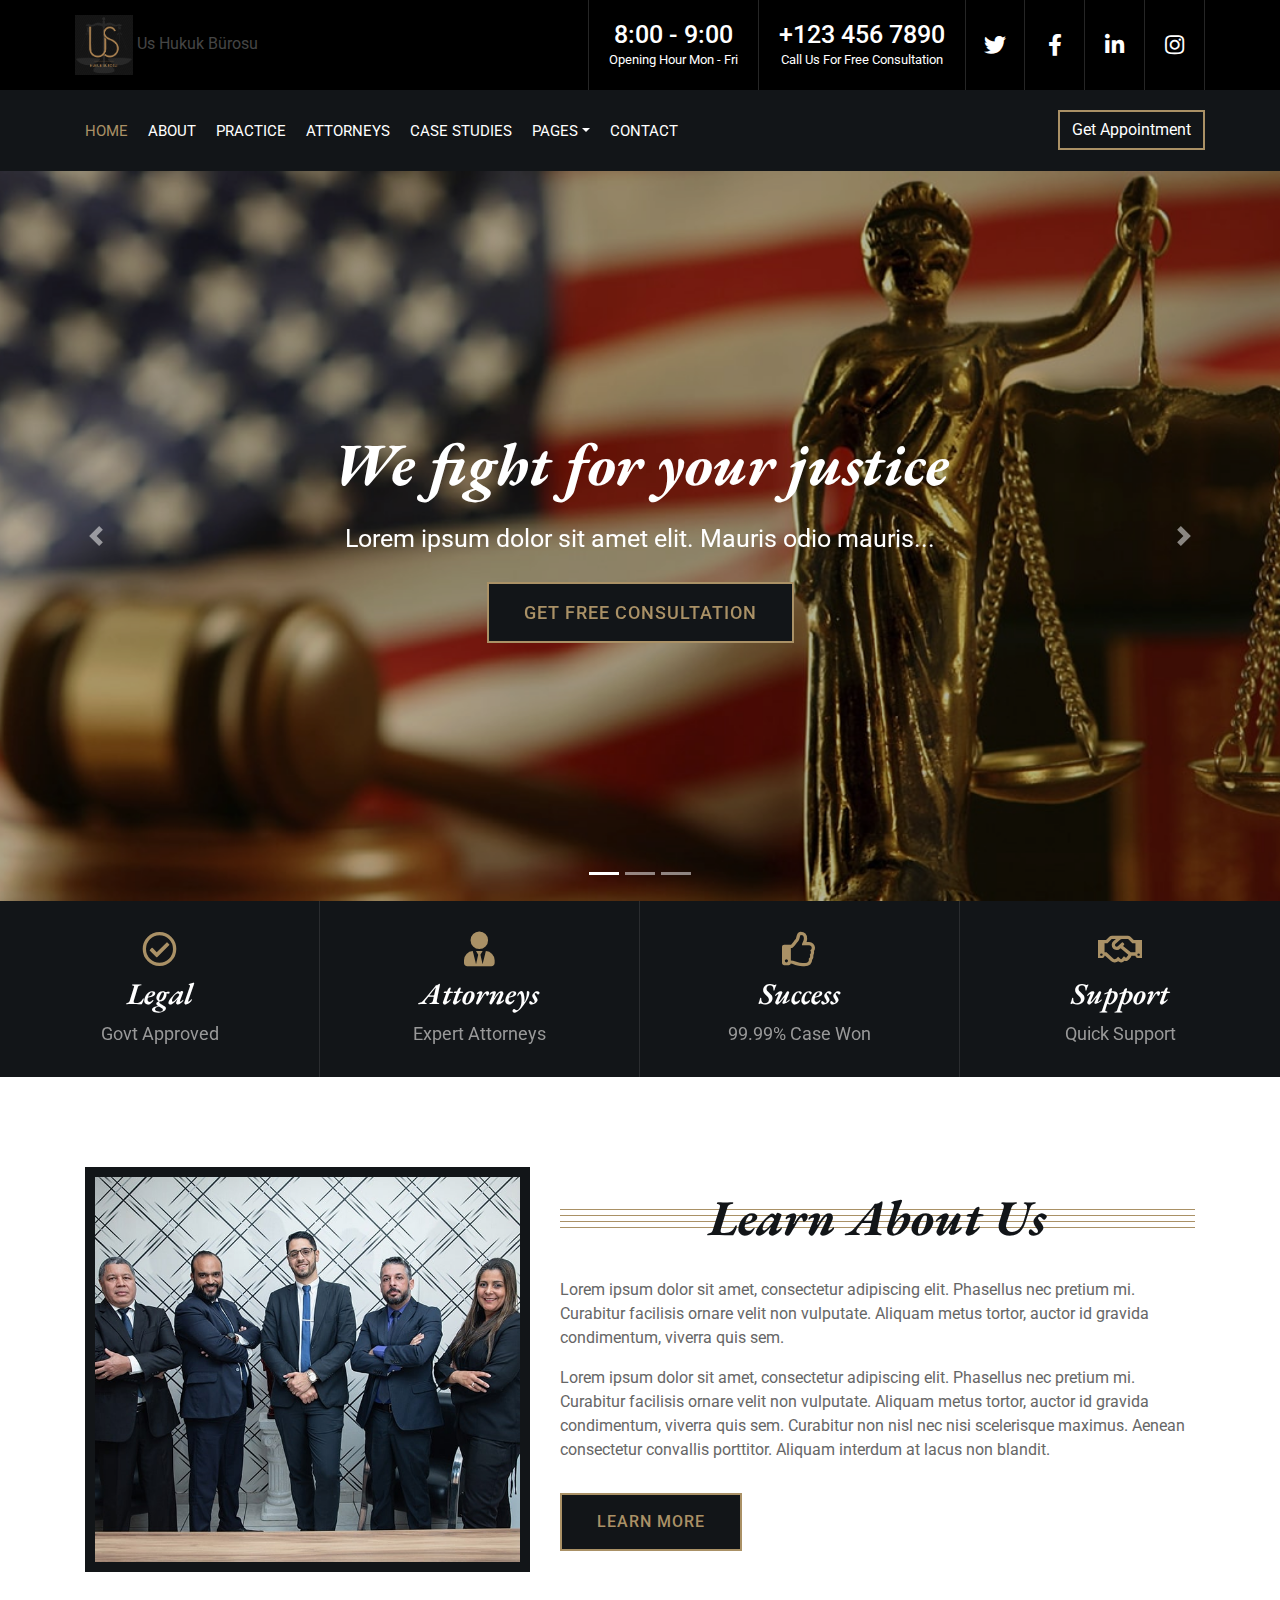
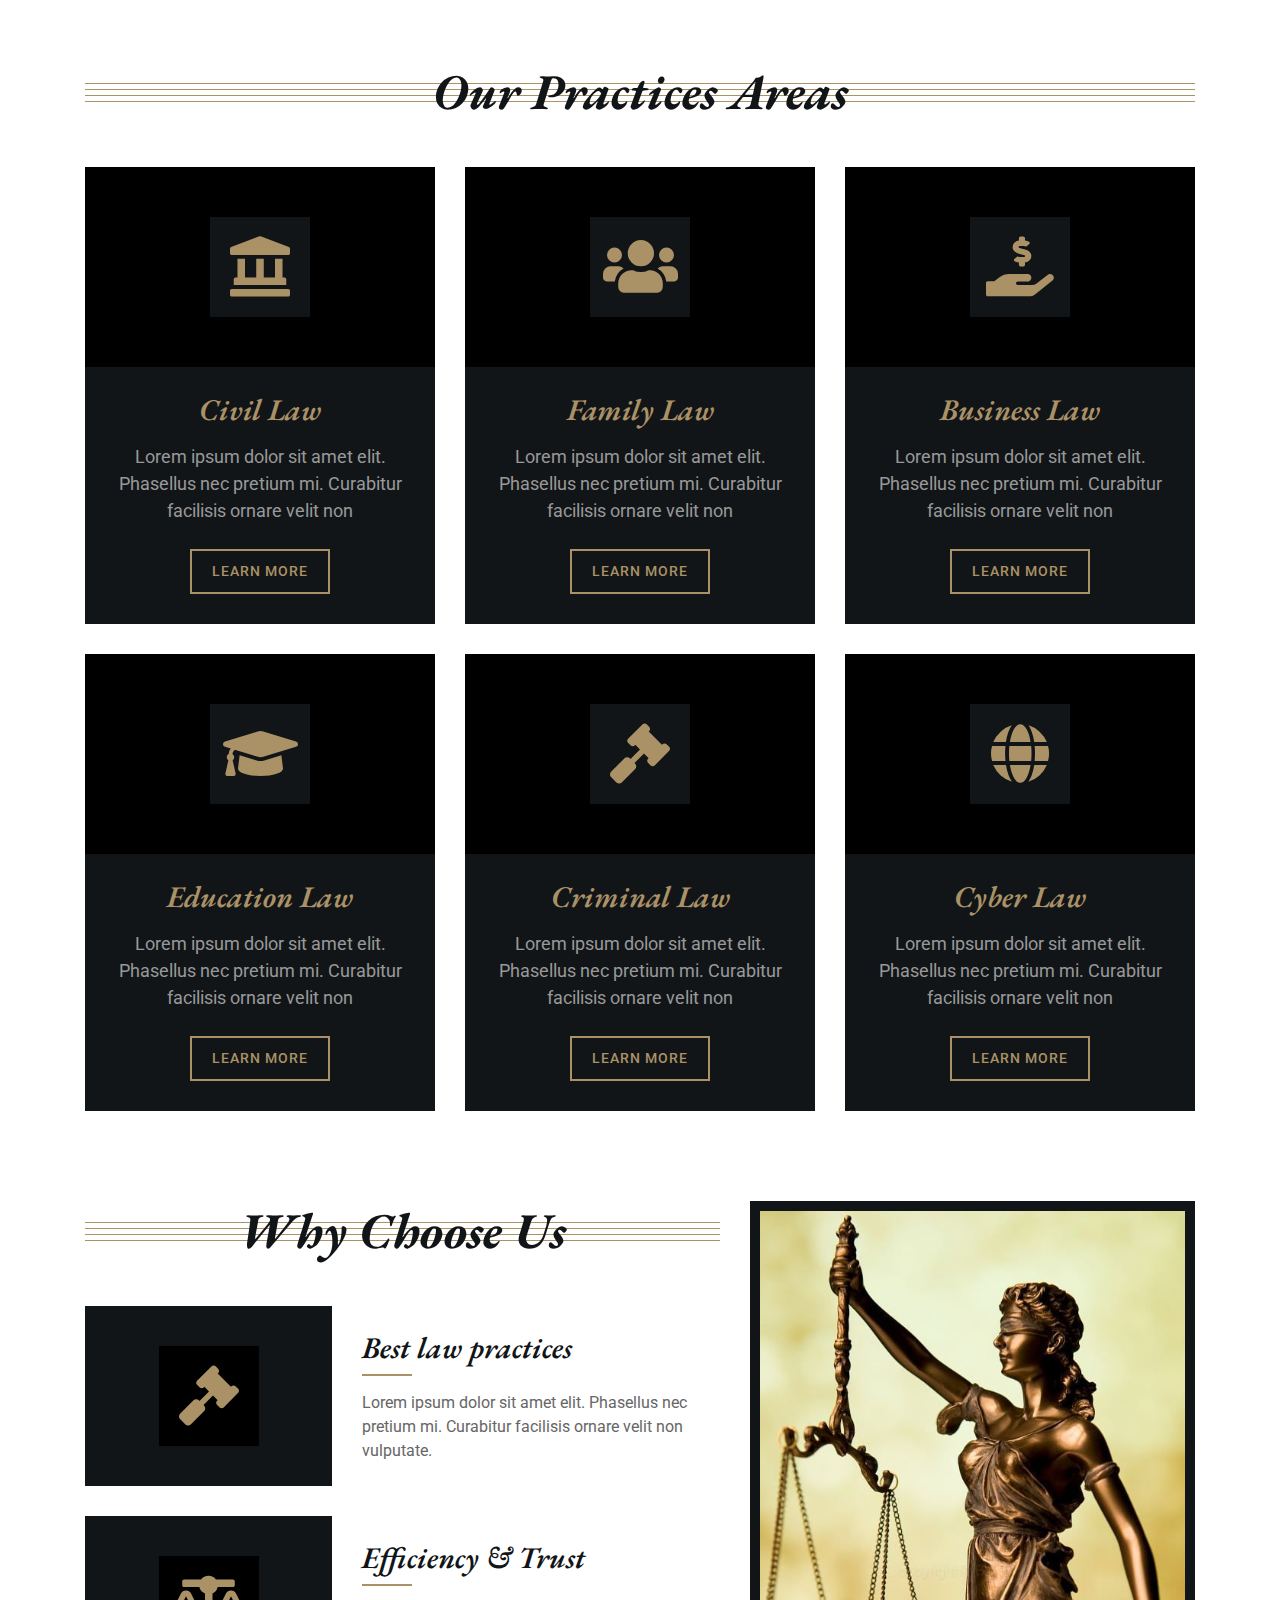
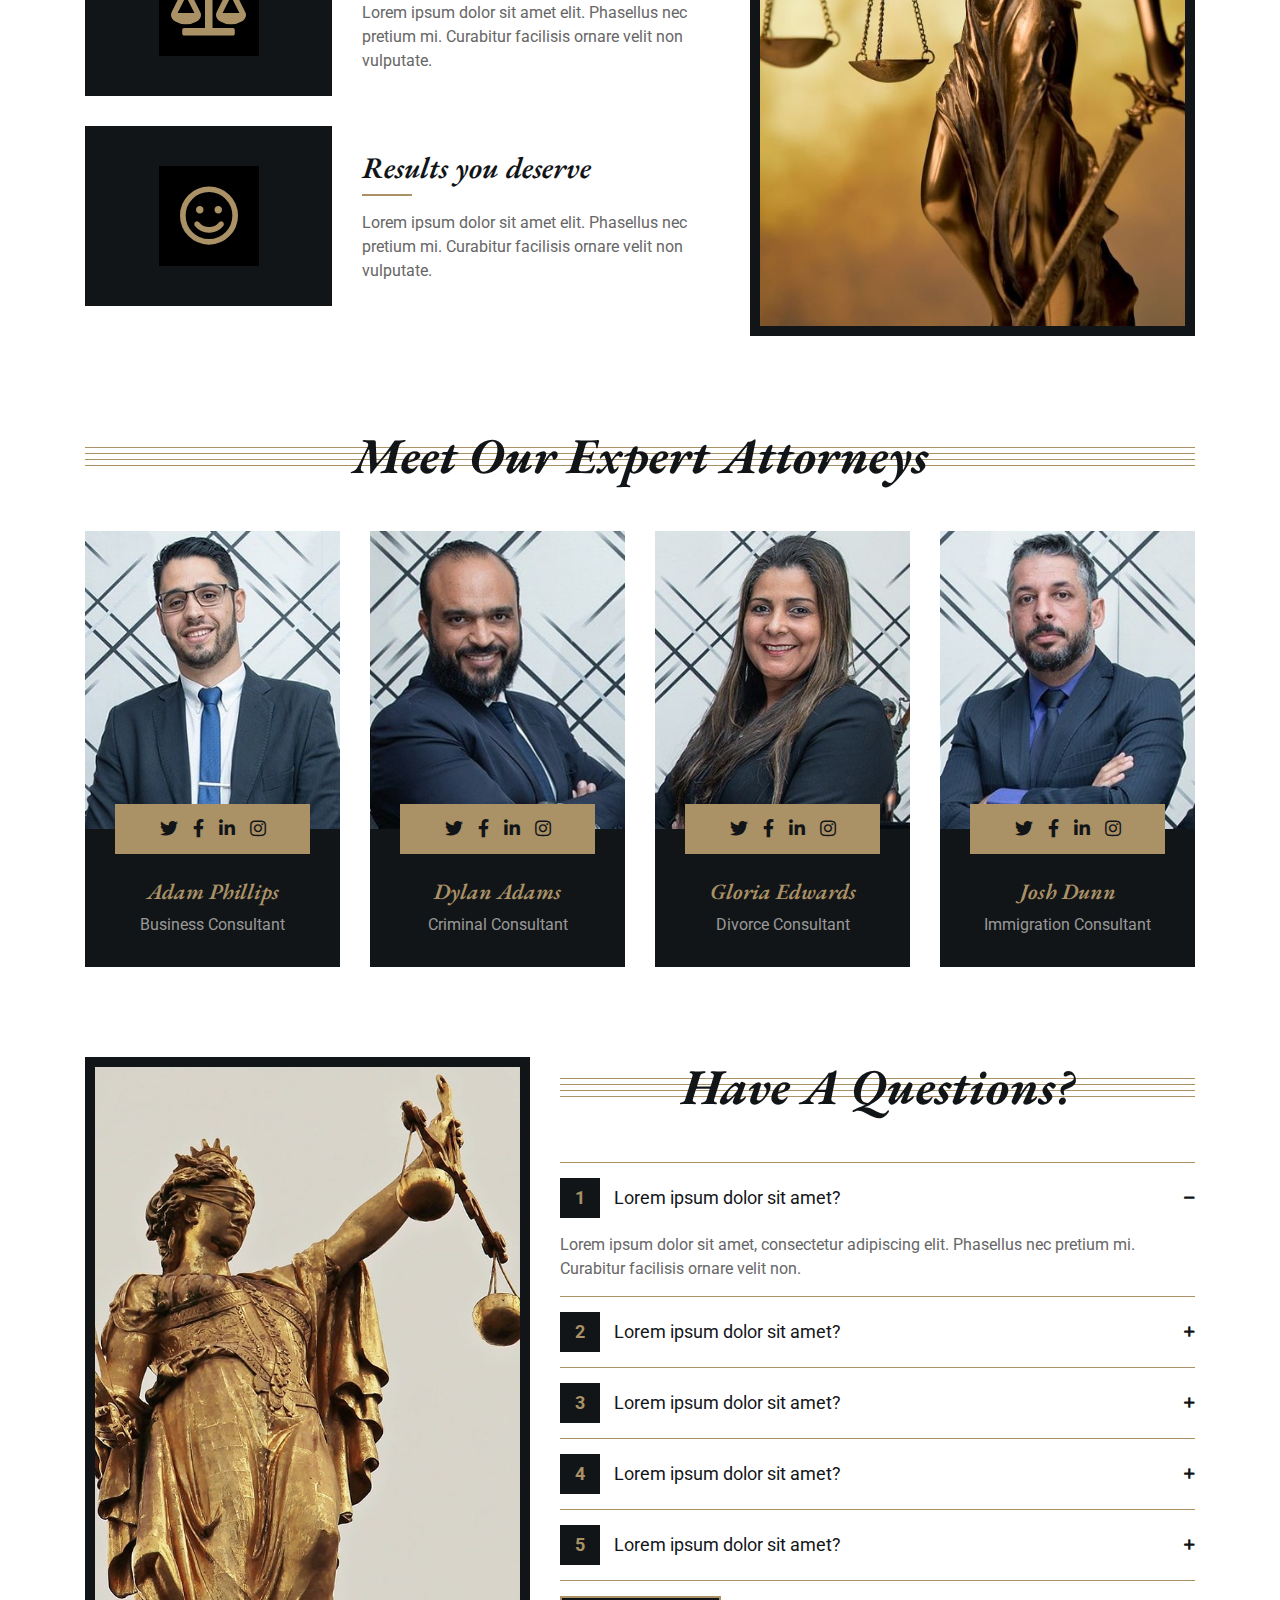
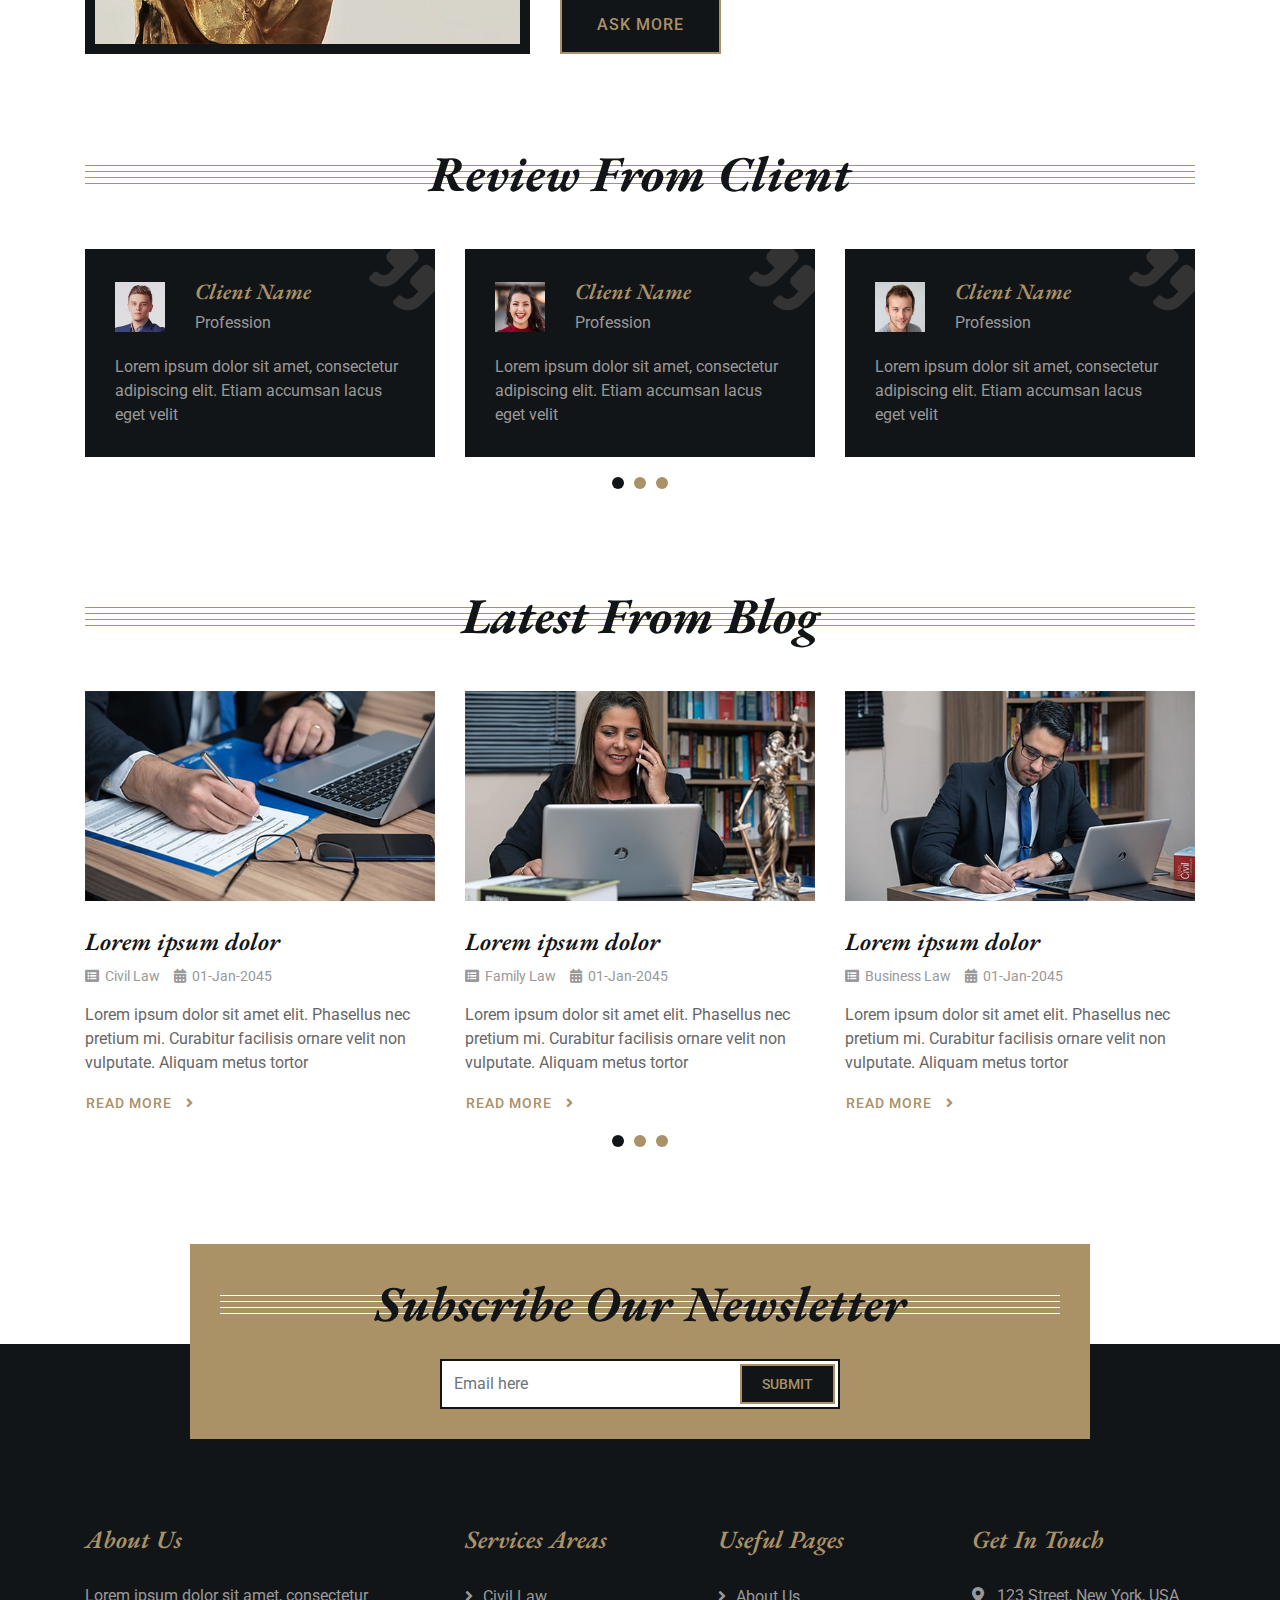
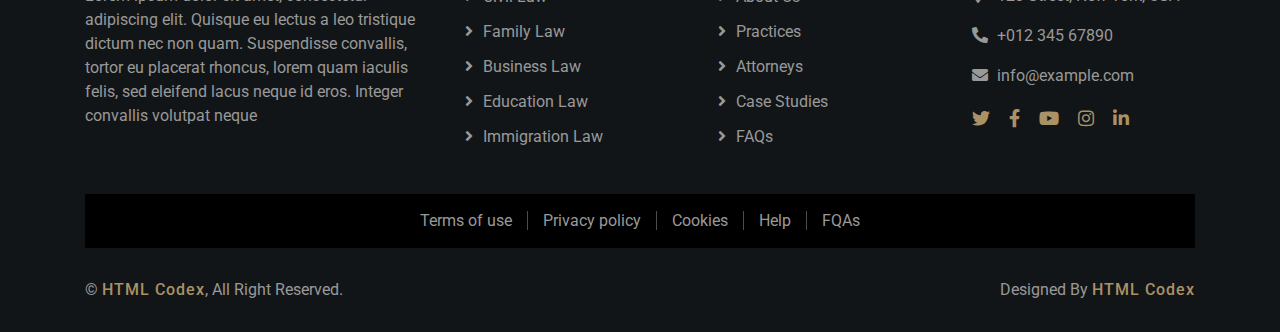
==== index.html @ ccfff8d6 "İnitial Commit" ====
<!DOCTYPE html>
<html lang="en">
    <head>
        <meta charset="utf-8">
        <title>Us Hukuk Burosu</title>
        <meta content="width=device-width, initial-scale=1.0" name="viewport">
        <meta content="Law Firm Website Template" name="keywords">
        <meta content="Law Firm Website Template" name="description">

        <!-- Favicon -->
        <link href="img/imge.png" rel="icon">

        <!-- Google Font -->
        <link href="https://fonts.googleapis.com/css2?family=EB+Garamond:ital,wght@1,600;1,700;1,800&family=Roboto:wght@400;500&display=swap" rel="stylesheet"> 
        
        <!-- CSS Libraries -->
        <link href="https://stackpath.bootstrapcdn.com/bootstrap/4.4.1/css/bootstrap.min.css" rel="stylesheet">
        <link href="https://cdnjs.cloudflare.com/ajax/libs/font-awesome/5.10.0/css/all.min.css" rel="stylesheet">
        <link href="lib/animate/animate.min.css" rel="stylesheet">
        <link href="lib/owlcarousel/assets/owl.carousel.min.css" rel="stylesheet">

        <!-- Template Stylesheet -->
        <link href="css/style.css" rel="stylesheet">
    </head>

    <body>
        <div class="wrapper">
            <!-- Top Bar Start -->
            <div class="top-bar">
                <div class="container-fluid">
                    <div class="row">
                        <div class="col-lg-3">
                            <div class="logo">
                                <a href="index.html">
                                    <img src="img/imge.png" alt="Logo">
                                    <span>Us Hukuk Bürosu</span>
                                </a>
                            </div>
                        </div>
                        <div class="col-lg-9">
                            <div class="top-bar-right">
                                <div class="text">
                                    <h2>8:00 - 9:00</h2>
                                    <p>Opening Hour Mon - Fri</p>
                                </div>
                                <div class="text">
                                    <h2>+123 456 7890</h2>
                                    <p>Call Us For Free Consultation</p>
                                </div>
                                <div class="social">
                                    <a href=""><i class="fab fa-twitter"></i></a>
                                    <a href=""><i class="fab fa-facebook-f"></i></a>
                                    <a href=""><i class="fab fa-linkedin-in"></i></a>
                                    <a href=""><i class="fab fa-instagram"></i></a>
                                </div>
                            </div>
                        </div>
                    </div>
                </div>
            </div>
            <!-- Top Bar End -->

            <!-- Nav Bar Start -->
            <div class="nav-bar">
                <div class="container-fluid">
                    <nav class="navbar navbar-expand-lg bg-dark navbar-dark">
                        <a href="#" class="navbar-brand">MENU</a>
                        <button type="button" class="navbar-toggler" data-toggle="collapse" data-target="#navbarCollapse">
                            <span class="navbar-toggler-icon"></span>
                        </button>

                        <div class="collapse navbar-collapse justify-content-between" id="navbarCollapse">
                            <div class="navbar-nav mr-auto">
                                <a href="index.html" class="nav-item nav-link active">Home</a>
                                <a href="about.html" class="nav-item nav-link">About</a>
                                <a href="service.html" class="nav-item nav-link">Practice</a>
                                <a href="team.html" class="nav-item nav-link">Attorneys</a>
                                <a href="portfolio.html" class="nav-item nav-link">Case Studies</a>
                                <div class="nav-item dropdown">
                                    <a href="#" class="nav-link dropdown-toggle" data-toggle="dropdown">Pages</a>
                                    <div class="dropdown-menu">
                                        <a href="blog.html" class="dropdown-item">Blog Page</a>
                                        <a href="single.html" class="dropdown-item">Single Page</a>
                                    </div>
                                </div>
                                <a href="contact.html" class="nav-item nav-link">Contact</a>
                            </div>
                            <div class="ml-auto">
                                <a class="btn" href="https://htmlcodex.com/law-firm-website-template">Get Appointment</a>
                            </div>
                        </div>
                    </nav>
                </div>
            </div>
            <!-- Nav Bar End -->
            
            
            <!-- Carousel Start -->
            <div id="carousel" class="carousel slide" data-ride="carousel">
                <ol class="carousel-indicators">
                    <li data-target="#carousel" data-slide-to="0" class="active"></li>
                    <li data-target="#carousel" data-slide-to="1"></li>
                    <li data-target="#carousel" data-slide-to="2"></li>
                </ol>
                <div class="carousel-inner">
                    <div class="carousel-item active">
                        <img src="img/carousel-1.jpg" alt="Carousel Image">
                        <div class="carousel-caption">
                            <h1 class="animated fadeInLeft">We fight for your justice</h1>
                            <p class="animated fadeInRight">Lorem ipsum dolor sit amet elit. Mauris odio mauris...</p>
                            <a class="btn animated fadeInUp" href="#">Get free consultation</a>
                        </div>
                    </div>

                    <div class="carousel-item">
                        <img src="img/carousel-2.jpg" alt="Carousel Image">
                        <div class="carousel-caption">
                            <h1 class="animated fadeInLeft">We prepared to oppose for you</h1>
                            <p class="animated fadeInRight">Lorem ipsum dolor sit amet elit. Mauris odio mauris...</p>
                            <a class="btn animated fadeInUp" href="#">Get free consultation</a>
                        </div>
                    </div>

                    <div class="carousel-item">
                        <img src="img/carousel-3.jpg" alt="Carousel Image">
                        <div class="carousel-caption">
                            <h1 class="animated fadeInLeft">We fight for your privilege</h1>
                            <p class="animated fadeInRight">Lorem ipsum dolor sit amet elit. Mauris odio mauris...</p>
                            <a class="btn animated fadeInUp" href="#">Get free consultation</a>
                        </div>
                    </div>
                </div>

                <a class="carousel-control-prev" href="#carousel" role="button" data-slide="prev">
                    <span class="carousel-control-prev-icon" aria-hidden="true"></span>
                    <span class="sr-only">Previous</span>
                </a>
                <a class="carousel-control-next" href="#carousel" role="button" data-slide="next">
                    <span class="carousel-control-next-icon" aria-hidden="true"></span>
                    <span class="sr-only">Next</span>
                </a>
            </div>
            <!-- Carousel End -->
            
            
            <!-- Top Feature Start-->
            <div class="feature-top">
                <div class="container-fluid">
                    <div class="row align-items-center">
                        <div class="col-md-3 col-sm-6">
                            <div class="feature-item">
                                <i class="far fa-check-circle"></i>
                                <h3>Legal</h3>
                                <p>Govt Approved</p>
                            </div>
                        </div>
                        <div class="col-md-3 col-sm-6">
                            <div class="feature-item">
                                <i class="fa fa-user-tie"></i>
                                <h3>Attorneys</h3>
                                <p>Expert Attorneys</p>
                            </div>
                        </div>
                        <div class="col-md-3 col-sm-6">
                            <div class="feature-item">
                                <i class="far fa-thumbs-up"></i>
                                <h3>Success</h3>
                                <p>99.99% Case Won</p>
                            </div>
                        </div>
                        <div class="col-md-3 col-sm-6">
                            <div class="feature-item">
                                <i class="far fa-handshake"></i>
                                <h3>Support</h3>
                                <p>Quick Support</p>
                            </div>
                        </div>
                    </div>
                </div>
            </div>
            <!-- Top Feature End-->
            
            
            <!-- About Start -->
            <div class="about">
                <div class="container">
                    <div class="row align-items-center">
                        <div class="col-lg-5 col-md-6">
                            <div class="about-img">
                                <img src="img/about.jpg" alt="Image">
                            </div>
                        </div>
                        <div class="col-lg-7 col-md-6">
                            <div class="section-header">
                                <h2>Learn About Us</h2>
                            </div>
                            <div class="about-text">
                                <p>
                                    Lorem ipsum dolor sit amet, consectetur adipiscing elit. Phasellus nec pretium mi. Curabitur facilisis ornare velit non vulputate. Aliquam metus tortor, auctor id gravida condimentum, viverra quis sem.
                                </p>
                                <p>
                                    Lorem ipsum dolor sit amet, consectetur adipiscing elit. Phasellus nec pretium mi. Curabitur facilisis ornare velit non vulputate. Aliquam metus tortor, auctor id gravida condimentum, viverra quis sem. Curabitur non nisl nec nisi scelerisque maximus. Aenean consectetur convallis porttitor. Aliquam interdum at lacus non blandit.
                                </p>
                                <a class="btn" href="">Learn More</a>
                            </div>
                        </div>
                    </div>
                </div>
            </div>
            <!-- About End -->


            <!-- Service Start -->
            <div class="service">
                <div class="container">
                    <div class="section-header">
                        <h2>Our Practices Areas</h2>
                    </div>
                    <div class="row">
                        <div class="col-lg-4 col-md-6">
                            <div class="service-item">
                                <div class="service-icon">
                                    <i class="fa fa-landmark"></i>
                                </div>
                                <h3>Civil Law</h3>
                                <p>
                                    Lorem ipsum dolor sit amet elit. Phasellus nec pretium mi. Curabitur facilisis ornare velit non
                                </p>
                                <a class="btn" href="">Learn More</a>
                            </div>
                        </div>
                        <div class="col-lg-4 col-md-6">
                            <div class="service-item">
                                <div class="service-icon">
                                    <i class="fa fa-users"></i>
                                </div>
                                <h3>Family Law</h3>
                                <p>
                                    Lorem ipsum dolor sit amet elit. Phasellus nec pretium mi. Curabitur facilisis ornare velit non
                                </p>
                                <a class="btn" href="">Learn More</a>
                            </div>
                        </div>
                        <div class="col-lg-4 col-md-6">
                            <div class="service-item">
                                <div class="service-icon">
                                    <i class="fa fa-hand-holding-usd"></i>
                                </div>
                                <h3>Business Law</h3>
                                <p>
                                    Lorem ipsum dolor sit amet elit. Phasellus nec pretium mi. Curabitur facilisis ornare velit non
                                </p>
                                <a class="btn" href="">Learn More</a>
                            </div>
                        </div>
                        <div class="col-lg-4 col-md-6">
                            <div class="service-item">
                                <div class="service-icon">
                                    <i class="fa fa-graduation-cap"></i>
                                </div>
                                <h3>Education Law</h3>
                                <p>
                                    Lorem ipsum dolor sit amet elit. Phasellus nec pretium mi. Curabitur facilisis ornare velit non
                                </p>
                                <a class="btn" href="">Learn More</a>
                            </div>
                        </div>
                        <div class="col-lg-4 col-md-6">
                            <div class="service-item">
                                <div class="service-icon">
                                    <i class="fa fa-gavel"></i>
                                </div>
                                <h3>Criminal Law</h3>
                                <p>
                                    Lorem ipsum dolor sit amet elit. Phasellus nec pretium mi. Curabitur facilisis ornare velit non
                                </p>
                                <a class="btn" href="">Learn More</a>
                            </div>
                        </div>
                        <div class="col-lg-4 col-md-6">
                            <div class="service-item">
                                <div class="service-icon">
                                    <i class="fa fa-globe"></i>
                                </div>
                                <h3>Cyber Law</h3>
                                <p>
                                    Lorem ipsum dolor sit amet elit. Phasellus nec pretium mi. Curabitur facilisis ornare velit non
                                </p>
                                <a class="btn" href="">Learn More</a>
                            </div>
                        </div>
                    </div>
                </div>
            </div>
            <!-- Service End -->
            
            
            <!-- Feature Start -->
            <div class="feature">
                <div class="container">
                    <div class="row">
                        <div class="col-md-7">
                            <div class="section-header">
                                <h2>Why Choose Us</h2>
                            </div>
                            <div class="row align-items-center feature-item">
                                <div class="col-5">
                                    <div class="feature-icon">
                                        <i class="fa fa-gavel"></i>
                                    </div>
                                </div>
                                <div class="col-7">
                                    <h3>Best law practices</h3>
                                    <p>
                                        Lorem ipsum dolor sit amet elit. Phasellus nec pretium mi. Curabitur facilisis ornare velit non vulputate.
                                    </p>
                                </div>
                            </div>
                            <div class="row align-items-center feature-item">
                                <div class="col-5">
                                    <div class="feature-icon">
                                        <i class="fa fa-balance-scale"></i>
                                    </div>
                                </div>
                                <div class="col-7">
                                    <h3>Efficiency & Trust</h3>
                                    <p>
                                        Lorem ipsum dolor sit amet elit. Phasellus nec pretium mi. Curabitur facilisis ornare velit non vulputate.
                                    </p>
                                </div>
                            </div>
                            <div class="row align-items-center feature-item">
                                <div class="col-5">
                                    <div class="feature-icon">
                                        <i class="far fa-smile"></i>
                                    </div>
                                </div>
                                <div class="col-7">
                                    <h3>Results you deserve</h3>
                                    <p>
                                        Lorem ipsum dolor sit amet elit. Phasellus nec pretium mi. Curabitur facilisis ornare velit non vulputate.
                                    </p>
                                </div>
                            </div>
                        </div>
                        <div class="col-md-5">
                            <div class="feature-img">
                                <img src="img/feature.jpg" alt="Feature">
                            </div>
                        </div>
                    </div>
                </div>
            </div>
            <!-- Feature End -->
            
            
            <!-- Team Start -->
            <div class="team">
                <div class="container">
                    <div class="section-header">
                        <h2>Meet Our Expert Attorneys</h2>
                    </div>
                    <div class="row">
                        <div class="col-lg-3 col-md-6">
                            <div class="team-item">
                                <div class="team-img">
                                    <img src="img/team-1.jpg" alt="Team Image">
                                </div>
                                <div class="team-text">
                                    <h2>Adam Phillips</h2>
                                    <p>Business Consultant</p>
                                    <div class="team-social">
                                        <a class="social-tw" href=""><i class="fab fa-twitter"></i></a>
                                        <a class="social-fb" href=""><i class="fab fa-facebook-f"></i></a>
                                        <a class="social-li" href=""><i class="fab fa-linkedin-in"></i></a>
                                        <a class="social-in" href=""><i class="fab fa-instagram"></i></a>
                                    </div>
                                </div>
                            </div>
                        </div>
                        <div class="col-lg-3 col-md-6">
                            <div class="team-item">
                                <div class="team-img">
                                    <img src="img/team-2.jpg" alt="Team Image">
                                </div>
                                <div class="team-text">
                                    <h2>Dylan Adams</h2>
                                    <p>Criminal Consultant</p>
                                    <div class="team-social">
                                        <a class="social-tw" href=""><i class="fab fa-twitter"></i></a>
                                        <a class="social-fb" href=""><i class="fab fa-facebook-f"></i></a>
                                        <a class="social-li" href=""><i class="fab fa-linkedin-in"></i></a>
                                        <a class="social-in" href=""><i class="fab fa-instagram"></i></a>
                                    </div>
                                </div>
                            </div>
                        </div>
                        <div class="col-lg-3 col-md-6">
                            <div class="team-item">
                                <div class="team-img">
                                    <img src="img/team-3.jpg" alt="Team Image">
                                </div>
                                <div class="team-text">
                                    <h2>Gloria Edwards</h2>
                                    <p>Divorce Consultant</p>
                                    <div class="team-social">
                                        <a class="social-tw" href=""><i class="fab fa-twitter"></i></a>
                                        <a class="social-fb" href=""><i class="fab fa-facebook-f"></i></a>
                                        <a class="social-li" href=""><i class="fab fa-linkedin-in"></i></a>
                                        <a class="social-in" href=""><i class="fab fa-instagram"></i></a>
                                    </div>
                                </div>
                            </div>
                        </div>
                        <div class="col-lg-3 col-md-6">
                            <div class="team-item">
                                <div class="team-img">
                                    <img src="img/team-4.jpg" alt="Team Image">
                                </div>
                                <div class="team-text">
                                    <h2>Josh Dunn</h2>
                                    <p>Immigration Consultant</p>
                                    <div class="team-social">
                                        <a class="social-tw" href=""><i class="fab fa-twitter"></i></a>
                                        <a class="social-fb" href=""><i class="fab fa-facebook-f"></i></a>
                                        <a class="social-li" href=""><i class="fab fa-linkedin-in"></i></a>
                                        <a class="social-in" href=""><i class="fab fa-instagram"></i></a>
                                    </div>
                                </div>
                            </div>
                        </div>
                    </div>
                </div>
            </div>
            <!-- Team End -->


            <!-- FAQs Start -->
            <div class="faqs">
                <div class="container">
                    <div class="row">
                        <div class="col-md-5">
                            <div class="faqs-img">
                                <img src="img/faqs.jpg" alt="Image">
                            </div>
                        </div>
                        <div class="col-md-7">
                            <div class="section-header">
                                <h2>Have A Questions?</h2>
                            </div>
                            <div id="accordion">
                                <div class="card">
                                    <div class="card-header">
                                        <a class="card-link collapsed" data-toggle="collapse" href="#collapseOne" aria-expanded="true">
                                            <span>1</span> Lorem ipsum dolor sit amet?
                                        </a>
                                    </div>
                                    <div id="collapseOne" class="collapse show" data-parent="#accordion">
                                        <div class="card-body">
                                            Lorem ipsum dolor sit amet, consectetur adipiscing elit. Phasellus nec pretium mi. Curabitur facilisis ornare velit non.
                                        </div>
                                    </div>
                                </div>
                                <div class="card">
                                    <div class="card-header">
                                        <a class="card-link" data-toggle="collapse" href="#collapseTwo">
                                            <span>2</span> Lorem ipsum dolor sit amet?
                                        </a>
                                    </div>
                                    <div id="collapseTwo" class="collapse" data-parent="#accordion">
                                        <div class="card-body">
                                            Lorem ipsum dolor sit amet, consectetur adipiscing elit. Phasellus nec pretium mi. Curabitur facilisis ornare velit non.
                                        </div>
                                    </div>
                                </div>
                                <div class="card">
                                    <div class="card-header">
                                        <a class="card-link" data-toggle="collapse" href="#collapseThree">
                                            <span>3</span> Lorem ipsum dolor sit amet?
                                        </a>
                                    </div>
                                    <div id="collapseThree" class="collapse" data-parent="#accordion">
                                        <div class="card-body">
                                            Lorem ipsum dolor sit amet, consectetur adipiscing elit. Phasellus nec pretium mi. Curabitur facilisis ornare velit non.
                                        </div>
                                    </div>
                                </div>
                                <div class="card">
                                    <div class="card-header">
                                        <a class="card-link" data-toggle="collapse" href="#collapseFour">
                                            <span>4</span> Lorem ipsum dolor sit amet?
                                        </a>
                                    </div>
                                    <div id="collapseFour" class="collapse" data-parent="#accordion">
                                        <div class="card-body">
                                            Lorem ipsum dolor sit amet, consectetur adipiscing elit. Phasellus nec pretium mi. Curabitur facilisis ornare velit non.
                                        </div>
                                    </div>
                                </div>
                                <div class="card">
                                    <div class="card-header">
                                        <a class="card-link" data-toggle="collapse" href="#collapseFive">
                                            <span>5</span> Lorem ipsum dolor sit amet?
                                        </a>
                                    </div>
                                    <div id="collapseFive" class="collapse" data-parent="#accordion">
                                        <div class="card-body">
                                            Lorem ipsum dolor sit amet, consectetur adipiscing elit. Phasellus nec pretium mi. Curabitur facilisis ornare velit non.
                                        </div>
                                    </div>
                                </div> 
                            </div>
                            <a class="btn" href="">Ask more</a>
                        </div>
                    </div>
                </div>
            </div>
            <!-- FAQs End -->


            <!-- Testimonial Start -->
            <div class="testimonial">
                <div class="container">
                    <div class="section-header">
                        <h2>Review From Client</h2>
                    </div>
                    <div class="owl-carousel testimonials-carousel">
                        <div class="testimonial-item">
                            <i class="fa fa-quote-right"></i>
                            <div class="row align-items-center">
                                <div class="col-3">
                                    <img src="img/testimonial-1.jpg" alt="">
                                </div>
                                <div class="col-9">
                                    <h2>Client Name</h2>
                                    <p>Profession</p>
                                </div>
                                <div class="col-12">
                                    <p>
                                        Lorem ipsum dolor sit amet, consectetur adipiscing elit. Etiam accumsan lacus eget velit
                                    </p>
                                </div>
                            </div>
                        </div>
                        <div class="testimonial-item">
                            <i class="fa fa-quote-right"></i>
                            <div class="row align-items-center">
                                <div class="col-3">
                                    <img src="img/testimonial-2.jpg" alt="">
                                </div>
                                <div class="col-9">
                                    <h2>Client Name</h2>
                                    <p>Profession</p>
                                </div>
                                <div class="col-12">
                                    <p>
                                        Lorem ipsum dolor sit amet, consectetur adipiscing elit. Etiam accumsan lacus eget velit
                                    </p>
                                </div>
                            </div>
                        </div>
                        <div class="testimonial-item">
                            <i class="fa fa-quote-right"></i>
                            <div class="row align-items-center">
                                <div class="col-3">
                                    <img src="img/testimonial-3.jpg" alt="">
                                </div>
                                <div class="col-9">
                                    <h2>Client Name</h2>
                                    <p>Profession</p>
                                </div>
                                <div class="col-12">
                                    <p>
                                        Lorem ipsum dolor sit amet, consectetur adipiscing elit. Etiam accumsan lacus eget velit
                                    </p>
                                </div>
                            </div>
                        </div>
                        <div class="testimonial-item">
                            <i class="fa fa-quote-right"></i>
                            <div class="row align-items-center">
                                <div class="col-3">
                                    <img src="img/testimonial-4.jpg" alt="">
                                </div>
                                <div class="col-9">
                                    <h2>Client Name</h2>
                                    <p>Profession</p>
                                </div>
                                <div class="col-12">
                                    <p>
                                        Lorem ipsum dolor sit amet, consectetur adipiscing elit. Etiam accumsan lacus eget velit
                                    </p>
                                </div>
                            </div>
                        </div>
                        <div class="testimonial-item">
                            <i class="fa fa-quote-right"></i>
                            <div class="row align-items-center">
                                <div class="col-3">
                                    <img src="img/testimonial-1.jpg" alt="">
                                </div>
                                <div class="col-9">
                                    <h2>Client Name</h2>
                                    <p>Profession</p>
                                </div>
                                <div class="col-12">
                                    <p>
                                        Lorem ipsum dolor sit amet, consectetur adipiscing elit. Etiam accumsan lacus eget velit
                                    </p>
                                </div>
                            </div>
                        </div>
                        <div class="testimonial-item">
                            <i class="fa fa-quote-right"></i>
                            <div class="row align-items-center">
                                <div class="col-3">
                                    <img src="img/testimonial-2.jpg" alt="">
                                </div>
                                <div class="col-9">
                                    <h2>Client Name</h2>
                                    <p>Profession</p>
                                </div>
                                <div class="col-12">
                                    <p>
                                        Lorem ipsum dolor sit amet, consectetur adipiscing elit. Etiam accumsan lacus eget velit
                                    </p>
                                </div>
                            </div>
                        </div>
                        <div class="testimonial-item">
                            <i class="fa fa-quote-right"></i>
                            <div class="row align-items-center">
                                <div class="col-3">
                                    <img src="img/testimonial-3.jpg" alt="">
                                </div>
                                <div class="col-9">
                                    <h2>Client Name</h2>
                                    <p>Profession</p>
                                </div>
                                <div class="col-12">
                                    <p>
                                        Lorem ipsum dolor sit amet, consectetur adipiscing elit. Etiam accumsan lacus eget velit
                                    </p>
                                </div>
                            </div>
                        </div>
                    </div>
                </div>
            </div>
            <!-- Testimonial End -->


            <!-- Blog Start -->
            <div class="blog">
                <div class="container">
                    <div class="section-header">
                        <h2>Latest From Blog</h2>
                    </div>
                    <div class="owl-carousel blog-carousel">
                        <div class="blog-item">
                            <img src="img/blog-1.jpg" alt="Blog">
                            <h3>Lorem ipsum dolor</h3>
                            <div class="meta">
                                <i class="fa fa-list-alt"></i>
                                <a href="">Civil Law</a>
                                <i class="fa fa-calendar-alt"></i>
                                <p>01-Jan-2045</p>
                            </div>
                            <p>
                                Lorem ipsum dolor sit amet elit. Phasellus nec pretium mi. Curabitur facilisis ornare velit non vulputate. Aliquam metus tortor
                            </p>
                            <a class="btn" href="">Read More <i class="fa fa-angle-right"></i></a>
                        </div>
                        <div class="blog-item">
                            <img src="img/blog-2.jpg" alt="Blog">
                            <h3>Lorem ipsum dolor</h3>
                            <div class="meta">
                                <i class="fa fa-list-alt"></i>
                                <a href="">Family Law</a>
                                <i class="fa fa-calendar-alt"></i>
                                <p>01-Jan-2045</p>
                            </div>
                            <p>
                                Lorem ipsum dolor sit amet elit. Phasellus nec pretium mi. Curabitur facilisis ornare velit non vulputate. Aliquam metus tortor
                            </p>
                            <a class="btn" href="">Read More <i class="fa fa-angle-right"></i></a>
                        </div>
                        <div class="blog-item">
                            <img src="img/blog-3.jpg" alt="Blog">
                            <h3>Lorem ipsum dolor</h3>
                            <div class="meta">
                                <i class="fa fa-list-alt"></i>
                                <a href="">Business Law</a>
                                <i class="fa fa-calendar-alt"></i>
                                <p>01-Jan-2045</p>
                            </div>
                            <p>
                                Lorem ipsum dolor sit amet elit. Phasellus nec pretium mi. Curabitur facilisis ornare velit non vulputate. Aliquam metus tortor
                            </p>
                            <a class="btn" href="">Read More <i class="fa fa-angle-right"></i></a>
                        </div>
                        <div class="blog-item">
                            <img src="img/blog-1.jpg" alt="Blog">
                            <h3>Lorem ipsum dolor</h3>
                            <div class="meta">
                                <i class="fa fa-list-alt"></i>
                                <a href="">Education Law</a>
                                <i class="fa fa-calendar-alt"></i>
                                <p>01-Jan-2045</p>
                            </div>
                            <p>
                                Lorem ipsum dolor sit amet elit. Phasellus nec pretium mi. Curabitur facilisis ornare velit non vulputate. Aliquam metus tortor
                            </p>
                            <a class="btn" href="">Read More <i class="fa fa-angle-right"></i></a>
                        </div>
                        <div class="blog-item">
                            <img src="img/blog-2.jpg" alt="Blog">
                            <h3>Lorem ipsum dolor</h3>
                            <div class="meta">
                                <i class="fa fa-list-alt"></i>
                                <a href="">Criminal Law</a>
                                <i class="fa fa-calendar-alt"></i>
                                <p>01-Jan-2045</p>
                            </div>
                            <p>
                                Lorem ipsum dolor sit amet elit. Phasellus nec pretium mi. Curabitur facilisis ornare velit non vulputate. Aliquam metus tortor
                            </p>
                            <a class="btn" href="">Read More <i class="fa fa-angle-right"></i></a>
                        </div>
                        <div class="blog-item">
                            <img src="img/blog-3.jpg" alt="Blog">
                            <h3>Lorem ipsum dolor</h3>
                            <div class="meta">
                                <i class="fa fa-list-alt"></i>
                                <a href="">Cyber Law</a>
                                <i class="fa fa-calendar-alt"></i>
                                <p>01-Jan-2045</p>
                            </div>
                            <p>
                                Lorem ipsum dolor sit amet elit. Phasellus nec pretium mi. Curabitur facilisis ornare velit non vulputate. Aliquam metus tortor
                            </p>
                            <a class="btn" href="">Read More <i class="fa fa-angle-right"></i></a>
                        </div>
                        <div class="blog-item">
                            <img src="img/blog-1.jpg" alt="Blog">
                            <h3>Lorem ipsum dolor</h3>
                            <div class="meta">
                                <i class="fa fa-list-alt"></i>
                                <a href="">Business Law</a>
                                <i class="fa fa-calendar-alt"></i>
                                <p>01-Jan-2045</p>
                            </div>
                            <p>
                                Lorem ipsum dolor sit amet elit. Phasellus nec pretium mi. Curabitur facilisis ornare velit non vulputate. Aliquam metus tortor
                            </p>
                            <a class="btn" href="">Read More <i class="fa fa-angle-right"></i></a>
                        </div>
                    </div>
                </div>
            </div>
            <!-- Blog End -->
            
            
            <!-- Newsletter Start -->
            <div class="newsletter">
                <div class="container">
                    <div class="section-header">
                        <h2>Subscribe Our Newsletter</h2>
                    </div>
                    <div class="form">
                        <input class="form-control" placeholder="Email here">
                        <button class="btn">Submit</button>
                    </div>
                </div>
            </div>
            <!-- Newsletter End -->


            <!-- Footer Start -->
            <div class="footer">
                <div class="container">
                    <div class="row">
                        <div class="col-md-6 col-lg-4">
                            <div class="footer-about">
                                <h2>About Us</h2>
                                <p>
                                    Lorem ipsum dolor sit amet, consectetur adipiscing elit. Quisque eu lectus a leo tristique dictum nec non quam. Suspendisse convallis, tortor eu placerat rhoncus, lorem quam iaculis felis, sed eleifend lacus neque id eros. Integer convallis volutpat neque
                                </p>
                            </div>
                        </div>
                        <div class="col-md-6 col-lg-8">
                            <div class="row">
                        <div class="col-md-6 col-lg-4">
                            <div class="footer-link">
                                <h2>Services Areas</h2>
                                <a href="">Civil Law</a>
                                <a href="">Family Law</a>
                                <a href="">Business Law</a>
                                <a href="">Education Law</a>
                                <a href="">Immigration Law</a>
                            </div>
                        </div>
                        <div class="col-md-6 col-lg-4">
                            <div class="footer-link">
                                <h2>Useful Pages</h2>
                                <a href="">About Us</a>
                                <a href="">Practices</a>
                                <a href="">Attorneys</a>
                                <a href="">Case Studies</a>
                                <a href="">FAQs</a>
                            </div>
                        </div>
                        <div class="col-md-6 col-lg-4">
                            <div class="footer-contact">
                                <h2>Get In Touch</h2>
                                <p><i class="fa fa-map-marker-alt"></i>123 Street, New York, USA</p>
                                <p><i class="fa fa-phone-alt"></i>+012 345 67890</p>
                                <p><i class="fa fa-envelope"></i>info@example.com</p>
                                <div class="footer-social">
                                    <a href=""><i class="fab fa-twitter"></i></a>
                                    <a href=""><i class="fab fa-facebook-f"></i></a>
                                    <a href=""><i class="fab fa-youtube"></i></a>
                                    <a href=""><i class="fab fa-instagram"></i></a>
                                    <a href=""><i class="fab fa-linkedin-in"></i></a>
                                </div>
                            </div>
                        </div>
                        </div>
                    </div>
                    </div>
                </div>
                <div class="container footer-menu">
                    <div class="f-menu">
                        <a href="">Terms of use</a>
                        <a href="">Privacy policy</a>
                        <a href="">Cookies</a>
                        <a href="">Help</a>
                        <a href="">FQAs</a>
                    </div>
                </div>
                <div class="container copyright">
                    <div class="row">
                        <div class="col-md-6">
                            <p>&copy; <a href="https://htmlcodex.com/law-firm-website-template">HTML Codex</a>, All Right Reserved.</p>
                        </div>
                        <div class="col-md-6">
                            <p>Designed By <a href="https://htmlcodex.com">HTML Codex</a></p>
                        </div>
                    </div>
                </div>
            </div>
            <!-- Footer End -->
            
            <a href="#" class="back-to-top"><i class="fa fa-chevron-up"></i></a>
        </div>

        <!-- JavaScript Libraries -->
        <script src="https://code.jquery.com/jquery-3.4.1.min.js"></script>
        <script src="https://stackpath.bootstrapcdn.com/bootstrap/4.4.1/js/bootstrap.bundle.min.js"></script>
        <script src="lib/easing/easing.min.js"></script>
        <script src="lib/owlcarousel/owl.carousel.min.js"></script>
        <script src="lib/isotope/isotope.pkgd.min.js"></script>

        <!-- Template Javascript -->
        <script src="js/main.js"></script>
    </body>
</html>
---- css/style.css ----
/*******************************/
/********* General CSS *********/
/*******************************/
body {
    color: #666666;
    background: #ffffff;
    font-family: 'Roboto', sans-serif;
    font-weight: 400;
}

h1,
h2, 
h3, 
h4,
h5, 
h6 {
    font-family: 'EB Garamond', serif;
    font-weight: 600;
    font-style: italic;
    color: #121518;
}

a {
    color: #454545;
    transition: .3s;
}

a:hover,
a:active,
a:focus {
    color: #aa9166;
    outline: none;
    text-decoration: none;
}

.btn:focus {
    box-shadow: none;
}

.wrapper {
    position: relative;
    width: 100%;
    max-width: 1366px;
    margin: 0 auto;
    background: #ffffff;
}

.back-to-top {
    position: fixed;
    display: none;
    background: #aa9166;
    color: #121518;
    width: 44px;
    height: 44px;
    text-align: center;
    line-height: 1;
    font-size: 22px;
    right: 15px;
    bottom: 15px;
    transition: background 0.5s;
    z-index: 9;
}

.back-to-top:hover {
    color: #aa9166;
    background: #121518;
}

.back-to-top i {
    padding-top: 10px;
}


/**********************************/
/********** Top Bar CSS ***********/
/**********************************/
.top-bar {
    position: relative;
    height: 90px;
    background: #000000;
}

.top-bar .logo {
    padding: 15px 0;
    text-align: left;
    overflow: hidden;
}

.top-bar .logo h1 {
    margin: 0;
    color: #aa9166;
    font-size: 75px;
    line-height: 55px;
    font-weight: 800;
}

.top-bar .logo img {
    max-width: 100%;
    max-height: 60px;
}

.top-bar .top-bar-right {
    display: flex;
    align-items: center;
    justify-content: flex-end;
}

.top-bar .text {
    display: flex;
    align-items: center;
    justify-content: center;
    flex-direction: column;
    height: 90px;
    padding: 0 20px;
    text-align: center;
    border-left: 1px solid rgba(255, 255, 255, .15);
}

.top-bar .text h2 {
    color: #ffffff;
    font-family: 'Roboto', sans-serif;
    font-weight: 500;
    font-style: normal;
    font-size: 25px;
    margin: 0;
}

.top-bar .text p {
    color: #ffffff;
    font-size: 13px;
    margin: 0;
}

.top-bar .social {
    display: flex;
    height: 90px;
    font-size: 0;
    justify-content: flex-end;
}

.top-bar .social a {
    display: flex;
    align-items: center;
    justify-content: center;
    width: 60px;
    height: 100%;
    font-size: 22px;
    color: #ffffff;
    border-right: 1px solid rgba(255, 255, 255, .15);
}

.top-bar .social a:first-child {
    border-left: 1px solid rgba(255, 255, 255, .15);
}

.top-bar .social a:hover {
    color: #aa9166;
    background: #ffffff;
}

@media (min-width: 992px) {
    .top-bar {
        padding: 0 60px;
    }
}

@media (max-width: 991.98px) {
    .top-bar .logo {
        text-align: center;
    }
    
    .top-bar .social {
        display: none;
    }
}


/**********************************/
/*********** Nav Bar CSS **********/
/**********************************/
.nav-bar {
    position: relative;
    padding: 20px 0;
    transition: .3s;
}

.nav-bar.nav-sticky {
    position: fixed;
    top: 0;
    width: 100%;
    padding: 10px 0;
    box-shadow: 0 2px 5px rgba(0, 0, 0, .3);
    z-index: 999;
}

.nav-bar .navbar {
    height: 100%;
    padding: 0;
}

.navbar-dark .navbar-nav .nav-link,
.navbar-dark .navbar-nav .nav-link:focus,
.navbar-dark .navbar-nav .nav-link:hover,
.navbar-dark .navbar-nav .nav-link.active {
    padding: 10px 10px 8px 10px;
    color: #ffffff;
}

.navbar-dark .navbar-nav .nav-link:hover,
.navbar-dark .navbar-nav .nav-link.active {
    color: #aa9166;
    transition: none;
}

.nav-bar .dropdown-menu {
    margin-top: 0;
    border: 0;
    border-radius: 0;
    background: #f8f9fa;
}

.nav-bar .btn {
    color: #ffffff;
    border: 2px solid #aa9166;
    border-radius: 0;
}

.nav-bar .btn:hover {
    background: #aa9166;
}

@media (min-width: 992px) {
    .nav-bar {
        padding: 20px 60px;
    }
    
    .nav-bar.nav-sticky {
        padding: 10px 60px;
    }
    
    .nav-bar,
    .nav-bar .navbar {
        background: #121518 !important;
    }
    
    .nav-bar .navbar-brand {
        display: none;
    }
    
    .nav-bar a.nav-link {
        padding: 8px 15px;
        font-size: 15px;
        text-transform: uppercase;
    }
}

@media (max-width: 991.98px) {   
    .nav-bar,
    .nav-bar .navbar {
        padding: 3px 0;
        background: #121518 !important;
    }
    
    .nav-bar a.nav-link {
        padding: 5px;
    }
    
    .nav-bar .dropdown-menu {
        box-shadow: none;
    }
    
    .nav-bar .btn {
        display: none;
    }
}


/*******************************/
/******** Carousel CSS *********/
/*******************************/
.carousel {
    position: relative;
    width: 100%;
    height: calc(100vh - 170px);
    margin: 0 auto;
    text-align: center;
    overflow: hidden;
}

.carousel .carousel-inner,
.carousel .carousel-item {
    position: relative;
    width: 100%;
    height: 100%;
}

.carousel .carousel-item img {
    width: 100%;
    height: 100%;
    object-fit: cover;
}

.carousel .carousel-item::after {
    position: absolute;
    content: "";
    width: 100%;
    height: 100%;
    top: 0;
    left: 0;
    background: rgba(0, 0, 0, .3);
    z-index: 1;
}

.carousel .carousel-caption {
    position: absolute;
    top: 0;
    bottom: 0;
    display: flex;
    align-items: center;
    justify-content: center;
    flex-direction: column;
    height: calc(100vh - 170px);
}

.carousel .carousel-caption h1 {
    color: #ffffff;
    font-size: 60px;
    font-weight: 700;
    margin-bottom: 20px;
}

.carousel .carousel-caption p {
    color: #ffffff;
    font-size: 25px;
    margin-bottom: 25px;
}

.carousel .carousel-caption .btn {
    padding: 15px 35px;
    font-size: 18px;
    font-weight: 500;
    letter-spacing: 1px;
    text-transform: uppercase;
    color: #aa9166;
    background: #121518;
    border: 2px solid #aa9166;
    border-radius: 0;
    transition: .3s;
}

.carousel .carousel-caption .btn:hover {
    color: #121518;
    background: #aa9166;
}

@media (max-width: 767.98px) {
    .carousel .carousel-caption h1 {
        font-size: 40px;
        font-weight: 700;
    }
    
    .carousel .carousel-caption p {
        font-size: 20px;
    }
    
    .carousel .carousel-caption .btn {
        padding: 12px 30px;
        font-size: 18px;
        font-weight: 500;
        letter-spacing: 0;
    }
}

@media (max-width: 575.98px) {
    .carousel .carousel-caption h1 {
        font-size: 30px;
        font-weight: 500;
    }
    
    .carousel .carousel-caption p {
        font-size: 16px;
    }
    
    .carousel .carousel-caption .btn {
        padding: 10px 25px;
        font-size: 16px;
        font-weight: 400;
        letter-spacing: 0;
    }
}

.carousel .animated {
    -webkit-animation-duration: 1.5s;
    animation-duration: 1.5s;
}


/*******************************/
/******* Page Header CSS *******/
/*******************************/
.page-header {
    position: relative;
    margin-bottom: 45px;
    padding: 90px 0;
    text-align: center;
    background: #aa9166;
}

.page-header h2 {
    position: relative;
    color: #121518;
    font-size: 60px;
    font-weight: 700;
    margin-bottom: 20px;
    padding-bottom: 5px;
}

.page-header h2::after {
    position: absolute;
    content: "";
    width: 100px;
    height: 2px;
    left: calc(50% - 50px);
    bottom: 0;
    background: #121518;
}

.page-header a {
    position: relative;
    padding: 0 12px;
    font-size: 22px;
    color: #121518;
}

.page-header a:hover {
    color: #ffffff;
}

.page-header a::after {
    position: absolute;
    content: "/";
    width: 8px;
    height: 8px;
    top: -2px;
    right: -7px;
    text-align: center;
    color: #121518;
}

.page-header a:last-child::after {
    display: none;
}

@media (max-width: 767.98px) {
    .page-header h2 {
        font-size: 35px;
    }
    
    .page-header a {
        font-size: 18px;
    }
}


/*******************************/
/******* Section Header ********/
/*******************************/
.section-header {
    position: relative;
    width: 100%;
    text-align: center;
    margin-bottom: 45px;
}

.section-header h2 {
    margin: 0;
    position: relative;
    font-size: 50px;
    font-weight: 700;
    white-space: nowrap;
    z-index: 1;
}

.section-header h2::before {
    position: absolute;
    content: "";
    width: 100%;
    height: 7px;
    left: 0;
    top: 21px;
    background: transparent;
    border-top: 1px solid #aa9166;
    border-bottom: 1px solid #aa9166;
    z-index: -1;
}

.section-header h2::after {
    position: absolute;
    content: "";
    width: 100%;
    height: 7px;
    left: 0;
    bottom: 20px;
    background: transparent;
    border-top: 1px solid #aa9166;
    border-bottom: 1px solid #aa9166;
    z-index: -1;
}

@media (max-width: 767.98px) {
    .section-header h2 {
        font-size: 30px;
    }
}

/*******************************/
/******** Top Feature CSS ******/
/*******************************/
.feature-top {
    position: relative;
    background: #121518;
    margin-bottom: 45px;
}

.feature-top .col-md-3 {
    border-right: 1px solid rgba(255, 255, 255, .1);
    border-bottom: 1px solid rgba(255, 255, 255, .1);
}

@media (max-width: 575.98px) {
    .feature-top .col-md-3:nth-child(1n) {
        border-right: none;
    }
    
    .feature-top .col-md-3:last-child {
        border-bottom: none;
    }
}

@media (min-width: 576px) and (max-width: 767.98px) {
    .feature-top .col-md-3:nth-child(2n) {
        border-right: none;
    }
    
    .feature-top .col-md-3:nth-child(3n),
    .feature-top .col-md-3:nth-child(4n) {
        border-bottom: none;
    }
}

@media (min-width: 768px) {
    .feature-top .col-md-3 {
        border-bottom: none;
    }
    
    .feature-top .col-md-3:nth-child(4n) {
        border-right: none;
    }
}

.feature-top .feature-item {
    padding: 30px 0;
    text-align: center;
}

.feature-top .feature-item i {
    color: #aa9166;
    font-size: 35px;
    margin-bottom: 10px;
}

.feature-top .feature-item h3 {
    color: #ffffff;
    font-size: 30px;
    font-weight: 600;
}

.feature-top .feature-item p {
    color: #999999;
    margin: 0;
    font-size: 18px;
}


/*******************************/
/********** About CSS **********/
/*******************************/
.about {
    position: relative;
    width: 100%;
    padding: 45px 0;
}

.about .section-header {
    margin-bottom: 30px;
}

.about .about-img {
    position: relative;
    height: 100%;
    padding: 10px;
    background: #121518;
}

.about .about-img img {
    width: 100%;
    height: 100%;
    object-fit: cover;
}

.about .about-text p {
    font-size: 16px;
}

.about .about-text a.btn {
    position: relative;
    margin-top: 15px;
    padding: 15px 35px;
    font-size: 16px;
    font-weight: 500;
    letter-spacing: 1px;
    text-transform: uppercase;
    color: #aa9166;
    border: 2px solid #aa9166;
    border-radius: 0;
    background: #121518;
    transition: .3s;
}

.about .about-text a.btn:hover {
    color: #121518;
    background: #aa9166;
}

@media (max-width: 767.98px) {
    .about .about-img {
        margin-bottom: 30px;
        height: auto;
    }
}


/*******************************/
/********* Service CSS *********/
/*******************************/
.service {
    position: relative;
    width: 100%;
    padding: 45px 0 15px 0;
}

.service .service-item {
    position: relative;
    width: 100%;
    text-align: center;
    background: #121518;
    margin-bottom: 30px;
}

.service .service-icon {
    height: 200px;
    position: relative;
    display: flex;
    align-items: center;
    justify-content: center;
    background: #000000;
}

.service .service-icon i {
    width: 100px;
    height: 100px;
    padding: 20px 0;
    text-align: center;
    font-size: 60px;
    color: #aa9166;
    background: #121518;
    transition: .5s;
}

.service .service-item:hover .service-icon i {
    margin-top: -15px;
}

.service .service-item h3 {
    margin: 0;
    padding: 25px 15px 15px 15px;
    font-size: 30px;
    font-weight: 600;
    color: #aa9166;
}

.service .service-item p {
    margin: 0;
    color: #999999;
    padding: 0 25px 25px 25px;
    font-size: 18px;
}

.service .service-item a.btn {
    position: relative;
    margin-bottom: 30px;
    padding: 10px 20px;
    font-size: 14px;
    font-weight: 500;
    letter-spacing: 1px;
    text-transform: uppercase;
    color: #aa9166;
    border: 2px solid #aa9166;
    border-radius: 0;
    background: #121518;
    transition: .3s;
}

.service .service-item:hover a.btn {
    color: #121518;
    background: #aa9166;
}


/*******************************/
/********* Feature CSS *********/
/*******************************/
.feature {
    position: relative;
    width: 100%;
    padding: 45px 0;
}

.feature .feature-item {
    margin-bottom: 30px;
}

.feature .feature-icon {
    height: 180px;
    position: relative;
    display: flex;
    align-items: center;
    justify-content: center;
    background: #121518;
}

.feature .feature-icon i {
    width: 100px;
    height: 100px;
    padding: 20px 0;
    text-align: center;
    font-size: 60px;
    color: #aa9166;
    background: #000000;
    transition: .5s;
}

.feature .feature-item:hover .feature-icon i {
    margin-right: -15px;
}

.feature .feature-item h3 {
    position: relative;
    margin-bottom: 15px;
    padding-bottom: 10px;
    font-size: 30px;
    font-weight: 600;
}

.feature .feature-item h3::after {
    position: absolute;
    content: "";
    width: 50px;
    height: 2px;
    left: 0;
    bottom: 0;
    background: #aa9166;
}

.feature .feature-item p {
    margin: 0;
    font-size: 16px;
}

.feature .feature-img {
    position: relative;
    height: 100%;
    padding: 10px;
    background: #121518;
}

.feature .feature-img img {
    width: 100%;
    height: 100%;
    object-fit: cover;
}


/*******************************/
/*********** Team CSS **********/
/*******************************/
.team {
    position: relative;
    width: 100%;
    padding: 45px 0 15px 0;
}

.team .team-item {
    margin-bottom: 30px;
}

.team .team-img {
    position: relative;
}

.team .team-img img {
    width: 100%;
}

.team .team-text {
    position: relative;
    padding: 50px 15px 30px 15px;
    text-align: center;
    background: #121518;
}

.team .team-text h2 {
    font-size: 22px;
    font-weight: 600;
    color: #aa9166;
}

.team .team-text p {
    margin: 0;
    color: #999999;
}

.team .team-social {
    position: absolute;
    width: calc(100% - 60px);
    height: 50px;
    top: -25px;
    left: 30px;
    display: flex;
    align-items: center;
    justify-content: center;
    background: #aa9166;
    font-size: 0;
    transition: .5s;
}

.team .team-item:hover .team-social {
    width: 100%;
    left: 0;
}

.team .team-social a {
    display: inline-block;
    margin-right: 15px;
    font-size: 18px;
    text-align: center;
    color: #121518;
    transition: .3s;
}

.team .team-social a:last-child {
    margin-right: 0;
}

.team .team-social a:hover {
    color: #ffffff;
}


/*******************************/
/*********** FAQs CSS **********/
/*******************************/
.faqs {
    position: relative;
    width: 100%;
    padding: 45px 0;
}

.faqs .faqs-img {
    position: relative;
    height: 100%;
    padding: 10px;
    background: #121518;
}

.faqs .faqs-img img {
    width: 100%;
    height: 100%;
    object-fit: cover;
}

@media(max-width: 767.98px) {
    .faqs .faqs-img {
        margin-bottom: 30px;
        height: auto;
    }
}

.faqs .card {
    margin-bottom: 15px;
    padding-top: 15px;
    border: none;
    border-radius: 0;
    border-top: 1px solid #aa9166;
}

.faqs .card:last-child {
    margin-bottom: 0;
    padding-bottom: 15px;
    border-bottom: 1px solid #aa9166;
}

.faqs .card-header {
    padding: 0;
    border: none;
    background: #ffffff;
}

.faqs .card-header a {
    display: block;
    width: 100%;
    color: #121518;
    font-size: 18px;
    line-height: 40px;
}

.faqs .card-header a span {
    display: inline-block;
    width: 40px;
    height: 40px;
    margin-right: 10px;
    text-align: center;
    background: #121518;
    color: #aa9166;
    font-weight: 700;
}

.faqs .card-header [data-toggle="collapse"]:after {
    font-family: 'font Awesome 5 Free';
    content: "\f067";
    float: right;
    color: #121518;
    font-size: 12px;
    font-weight: 900;
    transition: .3s;
}

.faqs .card-header [data-toggle="collapse"][aria-expanded="true"]:after {
    font-family: 'font Awesome 5 Free';
    content: "\f068";
    float: right;
    color: #121518;
    font-size: 12px;
    font-weight: 900;
    transition: .3s;
}

.faqs .card-body {
    padding: 15px 0 0 0;
    font-size: 16px;
    border: none;
    background: #ffffff;
}

.faqs a.btn {
    position: relative;
    margin-top: 15px;
    padding: 15px 35px;
    font-size: 16px;
    font-weight: 500;
    letter-spacing: 1px;
    text-transform: uppercase;
    color: #aa9166;
    border: 2px solid #aa9166;
    border-radius: 0;
    background: #121518;
    transition: .3s;
}

.faqs a.btn:hover {
    color: #121518;
    background: #aa9166;
}


/*******************************/
/******* Testimonial CSS *******/
/*******************************/
.testimonial {
    position: relative;
    padding: 45px 0;
}

.testimonial .testimonials-carousel {
    position: relative;
    width: calc(100% + 30px);
    left: -15px;
    right: -15px;
}

.testimonial .testimonial-item {
    position: relative;
    margin: 0 15px;
    padding: 30px;
    background: #121518;
    overflow: hidden;
}

.testimonial .testimonial-item i {
    position: absolute;
    top: 0;
    right: 0;
    color: #333333;
    font-size: 60px;
    transform: rotate(45deg);
    z-index: 1;
}

.testimonial .testimonial-item .col-12 {
    margin-top: 20px;
}

.testimonial .testimonial-item img {
    width: 100%;
}

.testimonial .testimonial-item h2 {
    color: #aa9166;
    font-size: 22px;
    font-weight: 600;
    margin-bottom: 5px;
}

.testimonial .testimonial-item p {
    color: #999999;
    font-size: 16px;
    margin: 0;
}

.testimonial .owl-nav,
.testimonial .owl-dots {
    margin-top: 15px;
    text-align: center;
}

.testimonial .owl-dot {
    display: inline-block;
    margin: 0 5px;
    width: 12px;
    height: 12px;
    border-radius: 50%;
    background: #aa9166;
}

.testimonial .owl-dot.active {
    background: #121518;
}


/*******************************/
/*********** Blog CSS **********/
/*******************************/
.blog {
    position: relative;
    width: 100%;
    padding: 45px 0;
}

.blog .blog-carousel {
    position: relative;
    width: calc(100% + 30px);
    left: -15px;
    right: -15px;
}

.blog .blog-item {
    position: relative;
    margin: 0 15px;
    background: #ffffff;
    overflow: hidden;
}

.blog .blog-page .blog-item {
    margin: 0 0 30px 0;
}

.blog .blog-item img {
    width: 100%;
    margin-bottom: 25px;
}

.blog .blog-item h3 {
    font-size: 25px;
    font-weight: 600;
}

.blog .blog-item .meta {
    padding: 0 0 15px 0;
}

.blog .blog-item .meta * {
    display: inline-block;
    margin: 0;
    padding: 0;
    font-size: 14px;
    color: #999999;
}

.blog .blog-item .meta i {
    margin: 0 2px 0 10px;
}

.blog .blog-item .meta i:first-child {
    margin-left: 0;
}

.blog .blog-item p {
    font-size: 16px;
}

.blog .blog-item a.btn {
    padding: 0;
    font-size: 14px;
    font-weight: 500;
    letter-spacing: 1px;
    text-transform: uppercase;
    color: #aa9166;
    transition: .3s;
}

.blog .blog-item a.btn i {
    margin-left: 10px;
}

.blog .blog-item a.btn:hover {
    color: #121518;
}

.blog .owl-nav,
.blog .owl-dots {
    margin-top: 15px;
    text-align: center;
}

.blog .owl-dot {
    display: inline-block;
    margin: 0 5px;
    width: 12px;
    height: 12px;
    border-radius: 50%;
    background: #aa9166;
}

.blog .owl-dot.active {
    background: #121518;
}

.blog .pagination .page-link {
    color: #121518;
    border-radius: 0;
    border-color: #aa9166;
}

.blog .pagination .page-link:hover,
.blog .pagination .page-item.active .page-link {
    color: #121518;
    background: #aa9166;
}

.blog .pagination .disabled .page-link {
    color: #999999;
}


/*******************************/
/********* Timeline CSS ********/
/*******************************/
.timeline {
    position: relative;
    padding: 45px 0;
}

.timeline .timeline-start {
    position: relative;
    width: calc(100% + 30px);
    left: -15px;
    right: -15px;
}

.timeline .timeline-container {
    padding: 0 15px;
    position: relative;
    background: inherit;
    width: 50%;
    margin-top: -5px;
}

.timeline .timeline-container.left {
    left: 0;
}

.timeline .timeline-container.right {
    left: 50%;
}

.timeline .timeline-container::before {
    content: '';
    position: absolute;
    width: 15px;
    height: 5px;
    background: #aa9166;
    z-index: 1;
}

.timeline .timeline-container.left::before {
    top: 0;
    right: 0;
}

.timeline .timeline-container.right::before {
    bottom: 0;
    left: 0;
}

.timeline .timeline-container::after {
    content: '';
    position: absolute;
    width: 15px;
    height: 5px;
    background: #aa9166;
    z-index: 1;
}

.timeline .timeline-container.left::after {
    bottom: 0;
    right: 0;
}

.timeline .timeline-container.right::after {
    top: 0;
    left: 0;
}

.timeline .timeline-container:first-child::before,
.timeline .timeline-container:last-child::before {
    display: none;
}

.timeline .timeline-container .timeline-content {
    padding: 30px;
    background: #121518;
    position: relative;
    border-right: 5px solid #aa9166;
}

.timeline .timeline-container.right .timeline-content {
    border-left: 5px solid #aa9166;
}

.timeline .timeline-container .timeline-content h2 {
    margin-bottom: 15px;
    font-size: 22px;
    font-weight: 600;
    color: #aa9166;
}

.timeline .timeline-container .timeline-content h2 span {
    display: inline-block;
    margin-right: 15px;
    padding: 5px 10px;
    color: #121518;
    background: #aa9166;
    font-family: 'Roboto', sans-serif;
    font-style: normal;
}

.timeline .timeline-container .timeline-content p {
    margin: 0;
    font-size: 16px;
    color: #999999;
}

@media (max-width: 767.98px) {
    .timeline .timeline-container {
        width: 100%;
        margin-top: 0;
        padding-left: 15px;
        padding-right: 15px;
        padding-bottom: 30px;
    }
    
    .timeline .timeline-container:last-child {
        padding-bottom: 0;
    }
    
    .timeline .timeline-container.right {
        left: 0%;
    }

    .timeline .timeline-container.left::after, 
    .timeline .timeline-container.right::after,
    .timeline .timeline-container.left::before,
    .timeline .timeline-container.right::before {
        width: 5px;
        height: 35px;
        left: 15px;
    }
    
    .timeline .timeline-container.left .timeline-content,
    .timeline .timeline-container.right .timeline-content {
        border-left: 5px solid #aa9166;
        border-right: none;
    }
}


/*******************************/
/******** Portfolio CSS ********/
/*******************************/
.portfolio {
    position: relative;
    padding: 45px 0;
    background: #ffffff;
}

.portfolio #portfolio-flters {
    padding: 0;
    margin: -15px 0 25px 0;
    list-style: none;
    font-size: 0;
    text-align: center;
}

.portfolio #portfolio-flters li,
.portfolio .load-more .btn {
    cursor: pointer;
    display: inline-block;
    margin: 5px;
    padding: 8px 15px;
    color: #aa9166;
    font-size: 14px;
    font-weight: 500;
    text-transform: uppercase;
    border-radius: 0;
    background: #121518;
    border: 2px solid #aa9166;
    transition: .3s;
}

.portfolio #portfolio-flters li:hover,
.portfolio #portfolio-flters li.filter-active {
    background: #aa9166;
    color: #121518;
}

.portfolio .load-more {
    text-align: center;
}

.portfolio .load-more .btn {
    padding: 15px 35px;
    font-size: 16px;
    transition: .3s;
}

.portfolio .load-more .btn:hover {
    color: #121518;
    background: #aa9166;
}

.portfolio .portfolio-item {
    position: relative;
    margin-bottom: 30px;
    overflow: hidden;
    transition: .5s;
}

.portfolio .portfolio-item:hover {
    margin-top: -10px;
}

.portfolio .portfolio-wrap {
    position: relative;
    width: 100%;
}

.portfolio img {
    position: relative;
    width: 100%; 
    height: 100%; 
    object-fit: cover;
}

.portfolio figure {
    position: absolute;
    padding: 30px;
    width: 100%;
    height: 100%;
    top: 0;
    left: 0;
    display: flex;
    align-items: flex-start;
    justify-content: flex-end;
    flex-direction: column;
    background: linear-gradient(rgba(0, 0, 0, .0), rgba(0, 0, 0, .0), rgba(0, 0, 0, 1) 90%);
}

.portfolio figure p {
    position: relative;
    margin-bottom: 5px;
    padding-bottom: 5px;
    color: #ffffff;
    font-size: 18px;
}

.portfolio figure p::after {
    position: absolute;
    content: "";
    width: 50px;
    height: 2px;
    left: 0;
    bottom: 0;
    background: #ffffff;
}

.portfolio figure a {
    font-family: 'EB Garamond', serif;
    color: #aa9166;
    font-size: 25px;
    font-weight: 600;
    font-style: italic;
    transition: .3s;
}

.portfolio figure a:hover {
    text-decoration: none;
    color: #ffffff;
}

.portfolio figure span {
    position: relative;
    color: #999999;
    font-size: 16px;
}


/*******************************/
/********* Contact CSS *********/
/*******************************/
.contact {
    position: relative;
    width: 100%;
    padding: 45px 0 15px 0;
}

.contact .contact-info {
    position: relative;
    margin-bottom: 30px;
    width: 100%;
    padding: 30px;
    background: #121518;
}

.contact .contact-item {
    position: relative;
    margin-bottom: 30px;
    padding: 30px;
    display: flex;
    align-items: flex-start;
    flex-direction: row;
    border: 2px solid #aa9166;
}

.contact .contact-item i {
    display: inline-block;
    width: 60px;
    height: 60px;
    display: flex;
    align-items: center;
    justify-content: center;
    font-size: 30px;
    color: #aa9166;
    border: 2px solid #aa9166;
}

.contact .contact-text {
    position: relative;
    width: auto;
    padding-left: 15px;
}

.contact .contact-text h2 {
    color: #aa9166;
    font-size: 25px;
    font-weight: 600;
}

.contact .contact-text p {
    margin: 0;
    color: #999999;
    font-size: 16px;
}

.contact .contact-item:last-child {
    margin-bottom: 0;
}

.contact .contact-form {
    position: relative;
    margin-bottom: 30px;
}

.contact .contact-form input {
    height: 60px;
    border-radius: 0;
    border-width: 2px;
    border-color: #121518;
}

.contact .contact-form textarea {
    height: 190px;
    border-radius: 0;
    border-width: 2px;
    border-color: #121518;
}

.contact .contact-form .btn {
    padding: 16px 35px;
    font-size: 18px;
    font-weight: 500;
    letter-spacing: 1px;
    text-transform: uppercase;
    color: #aa9166;
    background: #121518;
    border: 2px solid #aa9166;
    border-radius: 0;
    transition: .3s;
}

.contact .contact-form .btn:hover {
    color: #121518;
    background: #aa9166;
}


/*******************************/
/******* Single Page CSS *******/
/*******************************/
.single {
    position: relative;
    width: 100%;
    padding: 45px 0 65px 0;
}

.single img {
    margin: 10px 0 15px 0;
}

.single .table,
.single .list-group {
    margin-bottom: 30px;
}

.single .ul-group {
    padding: 0;
    list-style: none;
}

.single .ul-group li {
    margin-left: 2px;
}

.single .ul-group li::before {
    position: relative;
    content: "\f0da";
    font-family: "Font Awesome 5 Free";
    font-weight: 900;
    margin-right: 10px;
}

.single .ol-group {
    padding-left: 18px;
}


/*******************************/
/********** Newsletter *********/
/*******************************/
.newsletter {
    position: relative;
    max-width: 900px;
    margin: 45px auto -140px auto;
    padding: 30px 15px;
    background: #aa9166;
    z-index: 1;
}

.newsletter .section-header {
    margin-bottom: 25px;
}

.newsletter .section-header h2::before,
.newsletter .section-header h2::after {
    border-color: #ffffff;
}

.newsletter .form {
    position: relative;
    max-width: 400px;
    margin: 0 auto;
}

.newsletter input {
    height: 50px;
    border: 2px solid #121518;
    border-radius: 0;
}

.newsletter .btn {
    position: absolute;
    top: 5px;
    right: 5px;
    height: 40px;
    padding: 8px 20px;
    font-size: 14px;
    font-weight: 500;
    text-transform: uppercase;
    color: #aa9166;
    background: #121518;
    border-radius: 0;
    border: 2px solid #aa9166;
    transition: .3s;
}

.newsletter .btn:hover {
    color: #121518;
    background: #aa9166;
}


/*******************************/
/********* Footer CSS **********/
/*******************************/
.footer {
    position: relative;
    margin-top: 45px;
    padding-top: 180px;
    background: #121518;
    color: #ffffff;
}

.footer .footer-about,
.footer .footer-link,
.footer .footer-contact {
    position: relative;
    margin-bottom: 45px;
    color: #999999;
}

.footer .footer-about h2,
.footer .footer-link h2,
.footer .footer-contact h2{
    position: relative;
    margin-bottom: 30px;
    font-size: 25px;
    font-weight: 600;
    color: #aa9166;
}

.footer .footer-link a {
    display: block;
    margin-bottom: 10px;
    color: #999999;
    transition: .3s;
}

.footer .footer-link a::before {
    position: relative;
    content: "\f105";
    font-family: "Font Awesome 5 Free";
    font-weight: 900;
    margin-right: 10px;
}

.footer .footer-link a:hover {
    color: #aa9166;
    letter-spacing: 1px;
}

.footer .footer-contact p i {
    width: 25px;
}

.footer .footer-social {
    position: relative;
    margin-top: 20px;
}

.footer .footer-social a {
    display: inline-block;
}

.footer .footer-social a i {
    margin-right: 15px;
    font-size: 18px;
    color: #aa9166;
}

.footer .footer-social a:last-child i {
    margin: 0;
}

.footer .footer-social a:hover i {
    color: #999999;
}

.footer .footer-menu .f-menu {
    position: relative;
    padding: 15px 0;
    background: #000000;
    font-size: 0;
    text-align: center;
}

.footer .footer-menu .f-menu a {
    color: #999999;
    font-size: 16px;
    margin-right: 15px;
    padding-right: 15px;
    border-right: 1px solid rgba(255, 255, 255, .3);
}

.footer .footer-menu .f-menu a:hover {
    color: #aa9166;
}

.footer .footer-menu .f-menu a:last-child {
    margin-right: 0;
    padding-right: 0;
    border-right: none;
}


.footer .copyright {
    padding: 30px 15px;
}

.footer .copyright p {
    margin: 0;
    color: #999999;
}

.footer .copyright .col-md-6:last-child p {
    text-align: right;
}

.footer .copyright p a {
    color: #aa9166;
    font-weight: 500;
    letter-spacing: 1px;
}

.footer .copyright p a:hover {
    color: #ffffff;
}

@media (max-width: 768px) {
    .footer .copyright p,
    .footer .copyright .col-md-6:last-child p {
        margin: 5px 0;
        text-align: center;
    }
}
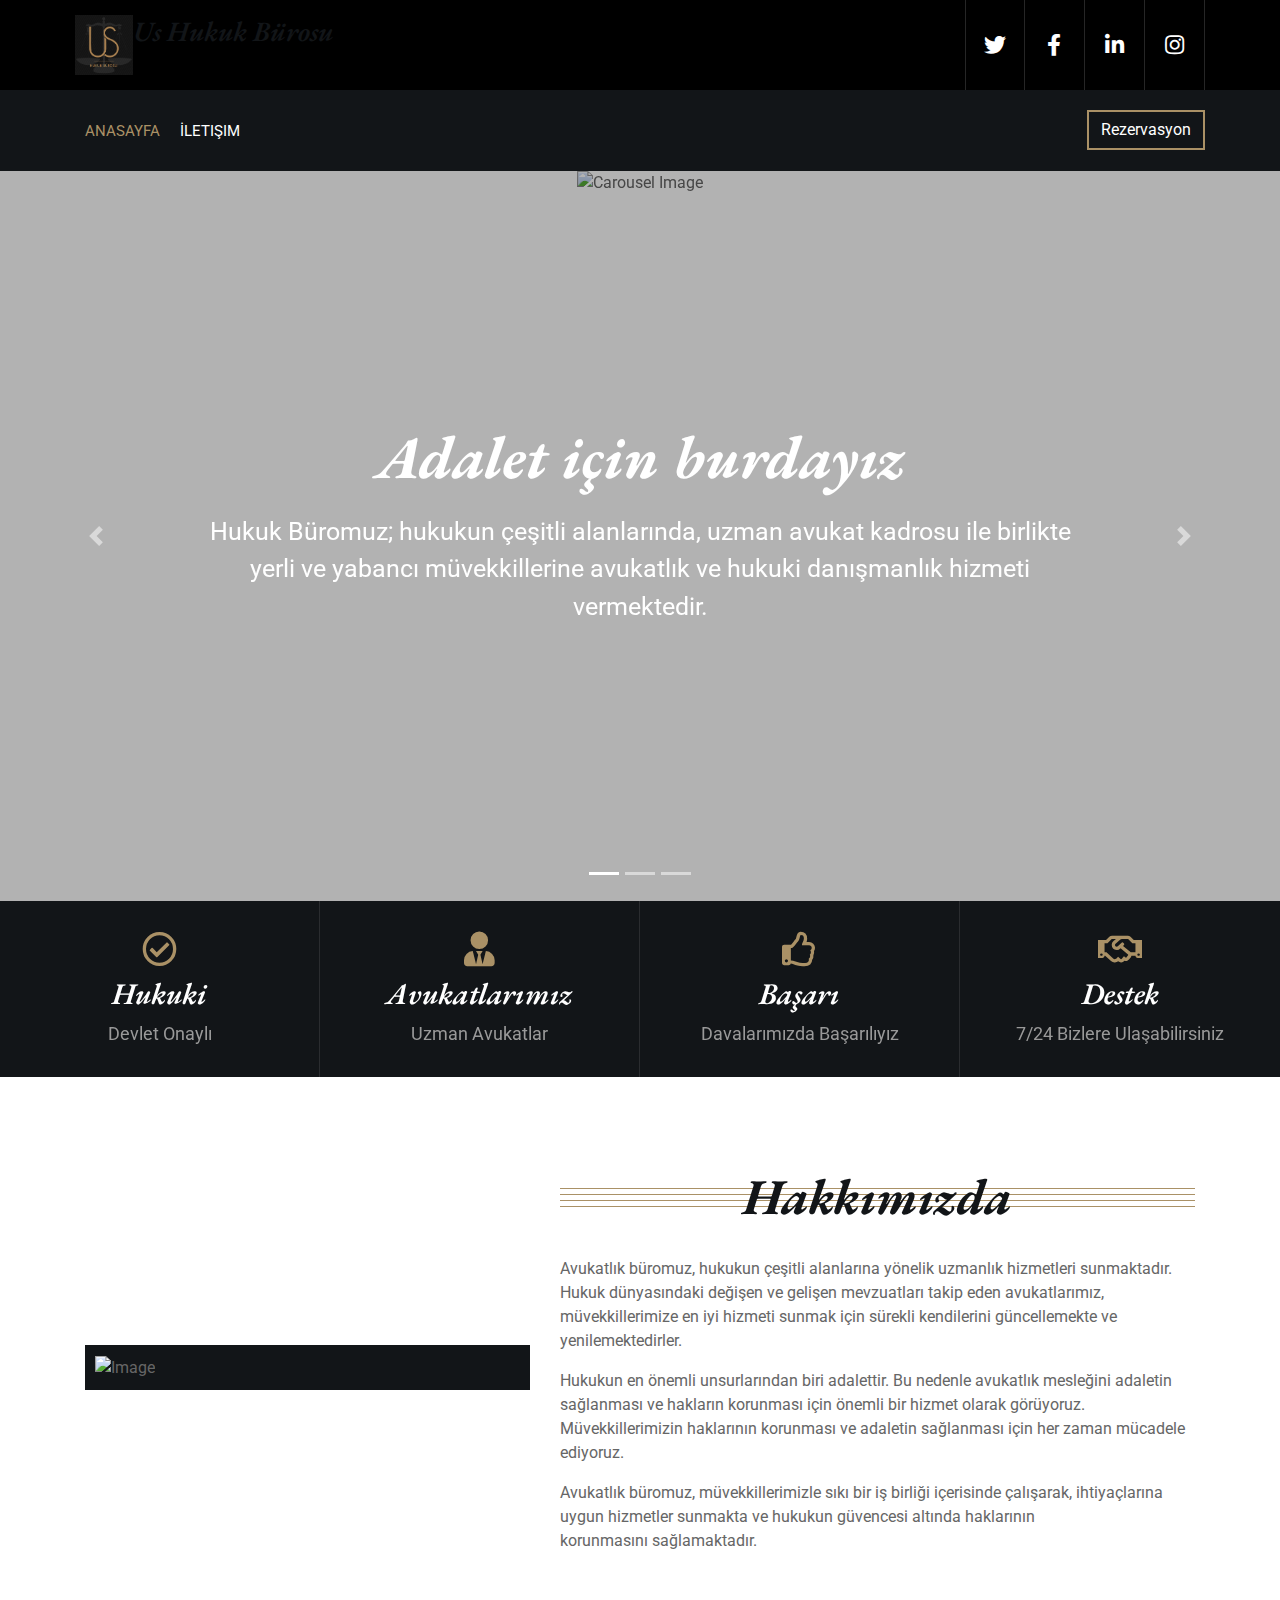
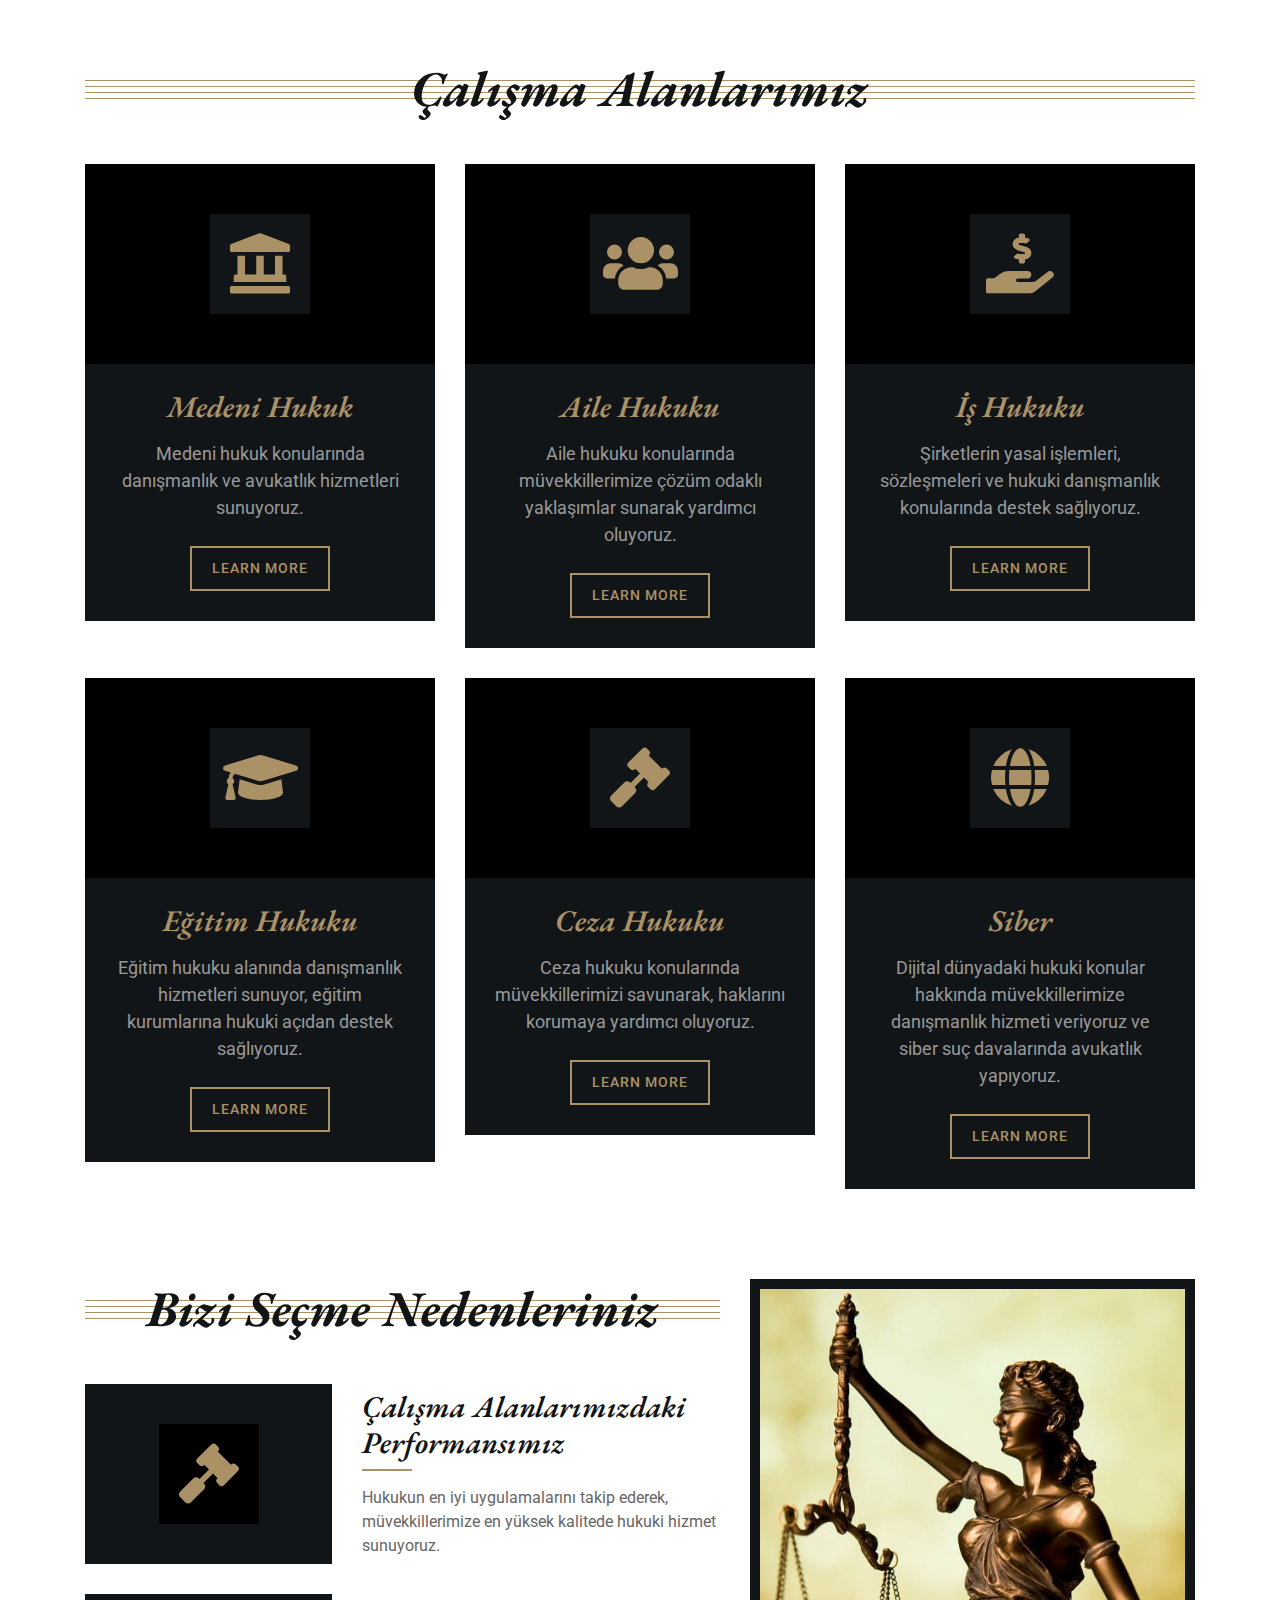
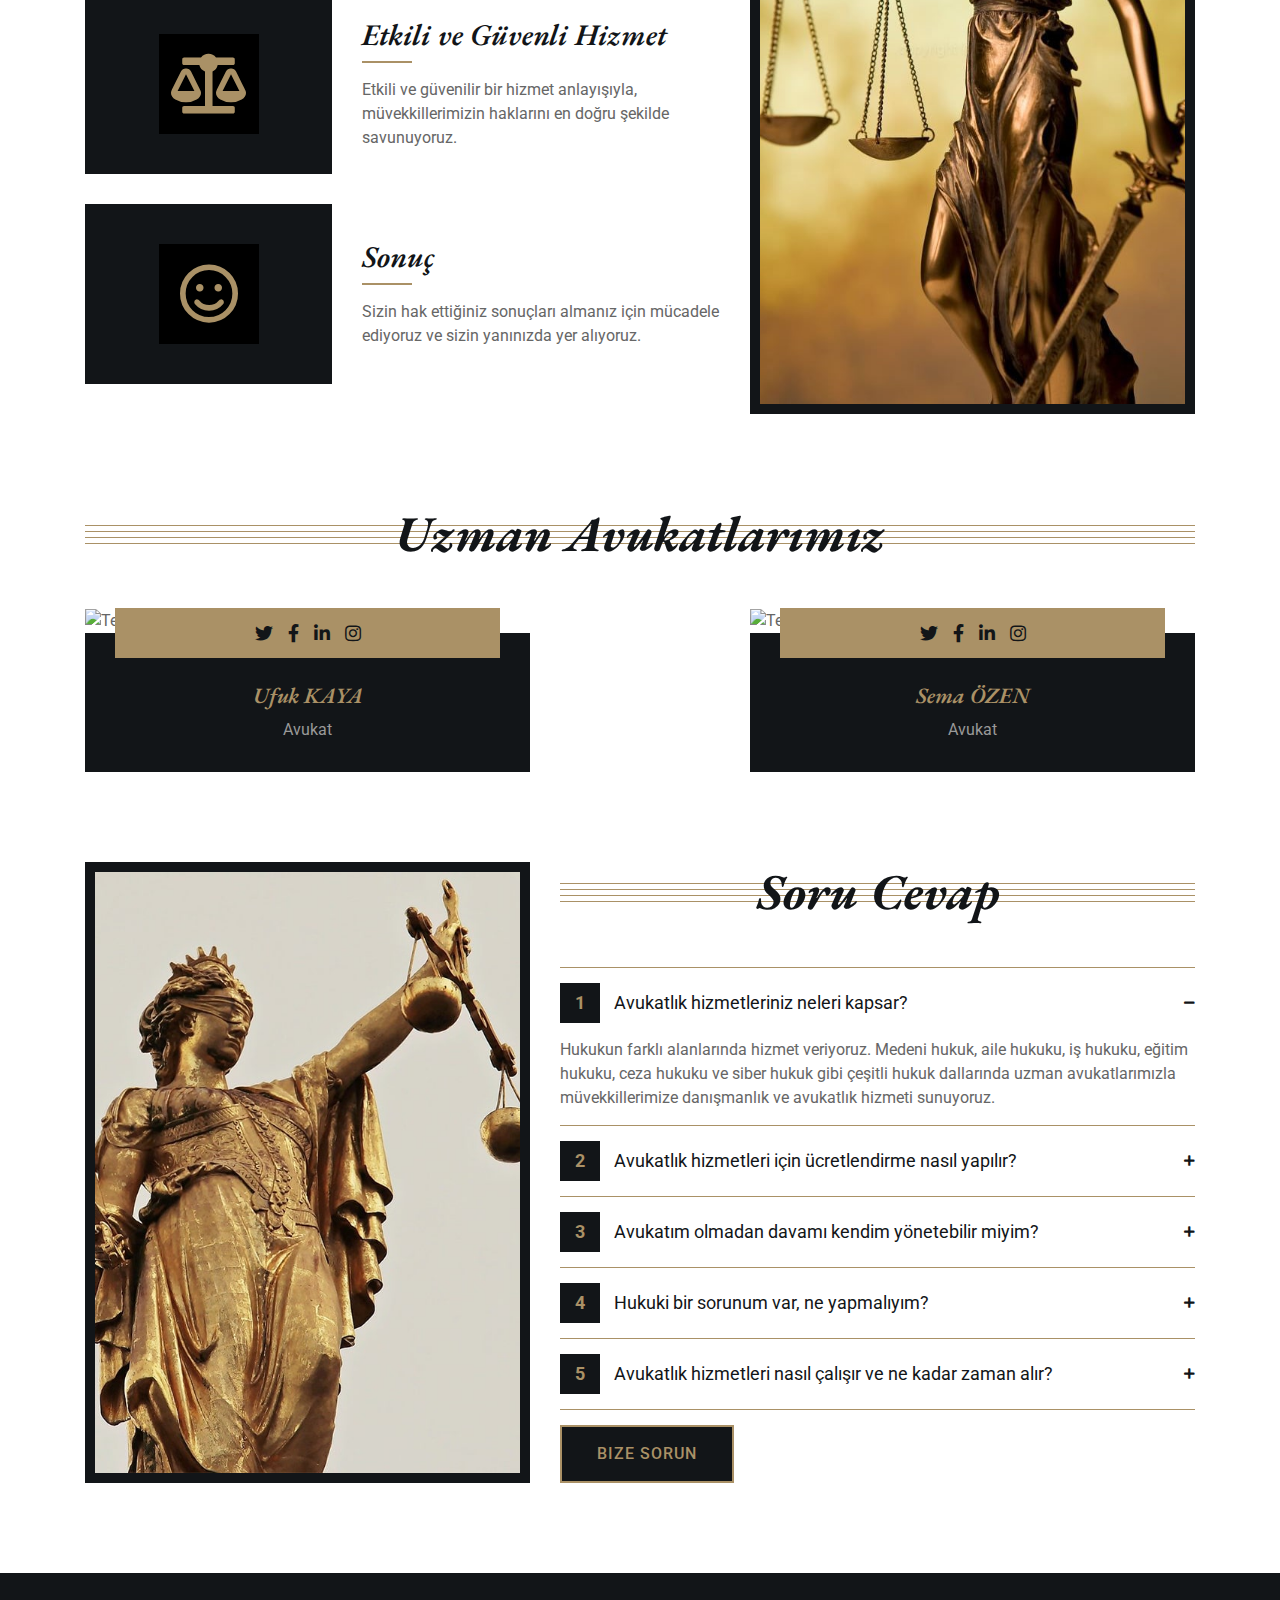
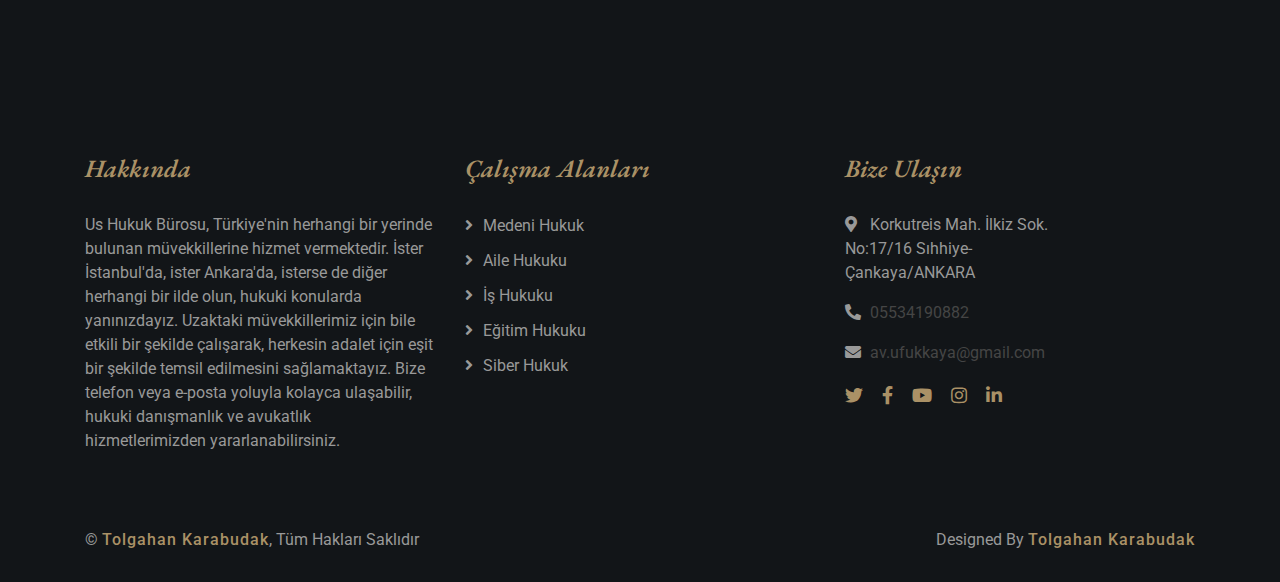
==== commit 185604e8: "firebase" ====
--- a/index.html
+++ b/index.html
@@ -1,867 +1,909 @@
 <!DOCTYPE html>
 <html lang="en">
-    <head>
-        <meta charset="utf-8">
-        <title>Us Hukuk Burosu</title>
-        <meta content="width=device-width, initial-scale=1.0" name="viewport">
-        <meta content="Law Firm Website Template" name="keywords">
-        <meta content="Law Firm Website Template" name="description">
-
-        <!-- Favicon -->
-        <link href="img/imge.png" rel="icon">
-
-        <!-- Google Font -->
-        <link href="https://fonts.googleapis.com/css2?family=EB+Garamond:ital,wght@1,600;1,700;1,800&family=Roboto:wght@400;500&display=swap" rel="stylesheet"> 
-        
-        <!-- CSS Libraries -->
-        <link href="https://stackpath.bootstrapcdn.com/bootstrap/4.4.1/css/bootstrap.min.css" rel="stylesheet">
-        <link href="https://cdnjs.cloudflare.com/ajax/libs/font-awesome/5.10.0/css/all.min.css" rel="stylesheet">
-        <link href="lib/animate/animate.min.css" rel="stylesheet">
-        <link href="lib/owlcarousel/assets/owl.carousel.min.css" rel="stylesheet">
-
-        <!-- Template Stylesheet -->
-        <link href="css/style.css" rel="stylesheet">
-    </head>
-
-    <body>
-        <div class="wrapper">
-            <!-- Top Bar Start -->
-            <div class="top-bar">
-                <div class="container-fluid">
-                    <div class="row">
-                        <div class="col-lg-3">
-                            <div class="logo">
-                                <a href="index.html">
-                                    <img src="img/imge.png" alt="Logo">
-                                    <span>Us Hukuk Bürosu</span>
-                                </a>
-                            </div>
-                        </div>
-                        <div class="col-lg-9">
-                            <div class="top-bar-right">
-                                <div class="text">
-                                    <h2>8:00 - 9:00</h2>
-                                    <p>Opening Hour Mon - Fri</p>
-                                </div>
-                                <div class="text">
-                                    <h2>+123 456 7890</h2>
-                                    <p>Call Us For Free Consultation</p>
-                                </div>
-                                <div class="social">
-                                    <a href=""><i class="fab fa-twitter"></i></a>
-                                    <a href=""><i class="fab fa-facebook-f"></i></a>
-                                    <a href=""><i class="fab fa-linkedin-in"></i></a>
-                                    <a href=""><i class="fab fa-instagram"></i></a>
-                                </div>
-                            </div>
-                        </div>
-                    </div>
-                </div>
-            </div>
-            <!-- Top Bar End -->
-
-            <!-- Nav Bar Start -->
-            <div class="nav-bar">
-                <div class="container-fluid">
-                    <nav class="navbar navbar-expand-lg bg-dark navbar-dark">
-                        <a href="#" class="navbar-brand">MENU</a>
-                        <button type="button" class="navbar-toggler" data-toggle="collapse" data-target="#navbarCollapse">
-                            <span class="navbar-toggler-icon"></span>
-                        </button>
-
-                        <div class="collapse navbar-collapse justify-content-between" id="navbarCollapse">
-                            <div class="navbar-nav mr-auto">
-                                <a href="index.html" class="nav-item nav-link active">Home</a>
-                                <a href="about.html" class="nav-item nav-link">About</a>
-                                <a href="service.html" class="nav-item nav-link">Practice</a>
-                                <a href="team.html" class="nav-item nav-link">Attorneys</a>
-                                <a href="portfolio.html" class="nav-item nav-link">Case Studies</a>
-                                <div class="nav-item dropdown">
-                                    <a href="#" class="nav-link dropdown-toggle" data-toggle="dropdown">Pages</a>
-                                    <div class="dropdown-menu">
-                                        <a href="blog.html" class="dropdown-item">Blog Page</a>
-                                        <a href="single.html" class="dropdown-item">Single Page</a>
+
+<head>
+    <meta charset="utf-8">
+    <title>Us Hukuk Burosu</title>
+    <meta content="width=device-width, initial-scale=1.0" name="viewport">
+    <meta content="Law Firm Website Template" name="keywords">
+    <meta content="Law Firm Website Template" name="description">
+
+    <!-- Favicon -->
+    <link href="img/imge.png" rel="icon">
+
+    <!-- Google Font -->
+    <link
+        href="https://fonts.googleapis.com/css2?family=EB+Garamond:ital,wght@1,600;1,700;1,800&family=Roboto:wght@400;500&display=swap"
+        rel="stylesheet">
+
+    <!-- CSS Libraries -->
+    <link href="https://stackpath.bootstrapcdn.com/bootstrap/4.4.1/css/bootstrap.min.css" rel="stylesheet">
+    <link href="https://cdnjs.cloudflare.com/ajax/libs/font-awesome/5.10.0/css/all.min.css" rel="stylesheet">
+    <link href="lib/animate/animate.min.css" rel="stylesheet">
+    <link href="lib/owlcarousel/assets/owl.carousel.min.css" rel="stylesheet">
+
+    <!-- Template Stylesheet -->
+    <link href="css/style.css" rel="stylesheet">
+</head>
+
+<body>
+    <div class="wrapper">
+        <!-- Top Bar Start -->
+        <div class="top-bar">
+            <div class="container-fluid">
+                <div class="row">
+                    <div class="col-lg-5">
+                        <div class="logo">
+                            <a href="index.html">
+                                <img src="img/imge.png" alt="Logo" style="float:left;">
+                                <h3>Us Hukuk Bürosu</h3>
+                            </a>
+                        </div>
+                    </div>
+                    <div class="col-lg-7">
+                        <div class="top-bar-right">
+                            <!--<div class="text">
+                                <h2>7/24</h2>-->
+                            <!--<p>Bilgi için...</p>-->
+                            <!-- </div>
+                            <div class="text">
+                                <h2>+90 553 419 08 82</h2>-->
+                            <!--<p>Bilgi için arayınız</p>-->
+                            <!-- </div>-->
+                            <div class="social">
+                                <a href=""><i class="fab fa-twitter"></i></a>
+                                <a href=""><i class="fab fa-facebook-f"></i></a>
+                                <a href=""><i class="fab fa-linkedin-in"></i></a>
+                                <a href=""><i class="fab fa-instagram"></i></a>
+                            </div>
+                        </div>
+                    </div>
+                </div>
+            </div>
+        </div>
+        <!-- Top Bar End -->
+
+        <!-- Nav Bar Start -->
+        <div class="nav-bar">
+            <div class="container-fluid">
+                <nav class="navbar navbar-expand-lg bg-dark navbar-dark">
+                    <a href="#" class="navbar-brand">MENU</a>
+                    <button type="button" class="navbar-toggler" data-toggle="collapse" data-target="#navbarCollapse">
+                        <span class="navbar-toggler-icon"></span>
+                    </button>
+
+                    <div class="collapse navbar-collapse justify-content-between" id="navbarCollapse">
+                        <div class="navbar-nav mr-auto">
+                            <a href="index.html" class="nav-item nav-link active">Anasayfa</a>
+                            <!--                             <a href="about.html" class="nav-item nav-link">Hakkında</a>
+                            <a href="service.html" class="nav-item nav-link">Misyonumuz</a>
+                            <a href="team.html" class="nav-item nav-link">Avukatlar</a>
+                            <a href="portfolio.html" class="nav-item nav-link">Çalışma Alanlarımız</a> -->
+                            <div class="nav-item dropdown">
+                                <!-- <a href="#" class="nav-link dropdown-toggle" data-toggle="dropdown">Pages</a> -->
+                                <div class="dropdown-menu">
+                                    <a href="blog.html" class="dropdown-item">Blog Page</a>
+                                    <a href="single.html" class="dropdown-item">Single Page</a>
+                                </div>
+                            </div>
+                            <a href="contact.html" class="nav-item nav-link">İletişim</a>
+                        </div>
+                        <div class="ml-auto">
+                            <a class="btn" href="mailto:av.ufukkaya@gmail.com">Rezervasyon</a>
+                        </div>
+                    </div>
+                </nav>
+            </div>
+        </div>
+        <!-- Nav Bar End -->
+
+
+        <!-- Carousel Start -->
+        <div id="carousel" class="carousel slide" data-ride="carousel">
+            <ol class="carousel-indicators">
+                <li data-target="#carousel" data-slide-to="0" class="active"></li>
+                <li data-target="#carousel" data-slide-to="1"></li>
+                <li data-target="#carousel" data-slide-to="2"></li>
+            </ol>
+            <div class="carousel-inner">
+                <div class="carousel-item active">
+                    <img src="img/kaliteli_logo.png" alt="Carousel Image">
+                    <div class="carousel-caption">
+                        <h1 class="animated fadeInLeft">Adalet için burdayız</h1>
+                        <p class="animated fadeInRight">Hukuk Büromuz; hukukun çeşitli alanlarında, uzman avukat kadrosu
+                            ile birlikte yerli ve yabancı müvekkillerine avukatlık ve hukuki danışmanlık hizmeti
+                            vermektedir.</p>
+                        <!--<a class="btn animated fadeInUp" href="#">Get free consultation</a>-->
+                    </div>
+                </div>
+
+                <div class="carousel-item">
+                    <img src="img/carousel-2.jpg" alt="Carousel Image">
+                    <div class="carousel-caption">
+                        <h1 class="animated fadeInLeft">Sorunlarınızı hukukun gücüyle çözüyoruz</h1>
+                        <p class="animated fadeInRight">Adaletin gücünü sizinle birleştiriyoruz. Hukuk Büromuz, her bir
+                            müvekkilimiz için titizlikle çalışarak,
+                            adaletin tecellisine katkıda bulunuyor ve hukuki sorunlarınızı en iyi şekilde çözüme
+                            kavuşturuyor</p>
+                        <!--<a class="btn animated fadeInUp" href="#">Get free consultation</a>-->
+                    </div>
+                </div>
+
+                <div class="carousel-item">
+                    <img src="img/carousel-3.jpg" alt="Carousel Image">
+                    <div class="carousel-caption">
+                        <h1 class="animated fadeInLeft">Haklarınızı korumak için hukuki mücadeleye hazırız.</h1>
+                        <p class="animated fadeInRight">Size hukuki danışmanlık konusunda destek olmaktan memnuniyet
+                            duyuyoruz</p>
+                        <!--<a class="btn animated fadeInUp" href="#">Get free consultation</a>-->
+                    </div>
+                </div>
+            </div>
+
+            <a class="carousel-control-prev" href="#carousel" role="button" data-slide="prev">
+                <span class="carousel-control-prev-icon" aria-hidden="true"></span>
+                <span class="sr-only">Previous</span>
+            </a>
+            <a class="carousel-control-next" href="#carousel" role="button" data-slide="next">
+                <span class="carousel-control-next-icon" aria-hidden="true"></span>
+                <span class="sr-only">Next</span>
+            </a>
+        </div>
+        <!-- Carousel End -->
+
+
+        <!-- Top Feature Start-->
+        <div class="feature-top">
+            <div class="container-fluid">
+                <div class="row align-items-center">
+                    <div class="col-md-3 col-sm-6">
+                        <div class="feature-item">
+                            <i class="far fa-check-circle"></i>
+                            <h3>Hukuki</h3>
+                            <p>Devlet Onaylı</p>
+                        </div>
+                    </div>
+                    <div class="col-md-3 col-sm-6">
+                        <div class="feature-item">
+                            <i class="fa fa-user-tie"></i>
+                            <h3>Avukatlarımız</h3>
+                            <p>Uzman Avukatlar</p>
+                        </div>
+                    </div>
+                    <div class="col-md-3 col-sm-6">
+                        <div class="feature-item">
+                            <i class="far fa-thumbs-up"></i>
+                            <h3>Başarı</h3>
+                            <p>Davalarımızda Başarılıyız</p>
+                        </div>
+                    </div>
+                    <div class="col-md-3 col-sm-6">
+                        <div class="feature-item">
+                            <i class="far fa-handshake"></i>
+                            <h3>Destek</h3>
+                            <p>7/24 Bizlere Ulaşabilirsiniz</p>
+                        </div>
+                    </div>
+                </div>
+            </div>
+        </div>
+        <!-- Top Feature End-->
+
+
+        <!-- About Start -->
+        <div class="about">
+            <div class="container">
+                <div class="row align-items-center">
+                    <div class="col-lg-5 col-md-6">
+                        <div class="about-img">
+                            <img src="img/kaliteli_logo.png" alt="Image">
+                        </div>
+                    </div>
+                    <div class="col-lg-7 col-md-6">
+                        <div class="section-header">
+                            <h2>Hakkımızda</h2>
+                        </div>
+                        <div class="about-text">
+                            <p>
+                                Avukatlık büromuz, hukukun çeşitli alanlarına yönelik uzmanlık hizmetleri sunmaktadır.
+                                Hukuk dünyasındaki değişen ve gelişen mevzuatları takip eden avukatlarımız,
+                                müvekkillerimize
+                                en iyi hizmeti sunmak için sürekli kendilerini güncellemekte ve yenilemektedirler.
+
+                            </p>
+                            <p>
+                                Hukukun en önemli unsurlarından biri adalettir. Bu nedenle avukatlık mesleğini adaletin
+                                sağlanması
+                                ve hakların korunması için önemli bir hizmet olarak görüyoruz. Müvekkillerimizin
+                                haklarının korunması
+                                ve adaletin sağlanması için her zaman mücadele ediyoruz.
+                            </p>
+                            <p>
+                                Avukatlık büromuz, müvekkillerimizle sıkı bir iş birliği içerisinde çalışarak,
+                                ihtiyaçlarına uygun hizmetler sunmakta ve hukukun güvencesi altında haklarının
+                                korunmasını sağlamaktadır.
+                            </p>
+                            <!--<a class="btn" href="">Learn More</a>-->
+                        </div>
+                    </div>
+                </div>
+            </div>
+        </div>
+        <!-- About End -->
+
+
+        <!-- Service Start -->
+        <div class="service">
+            <div class="container">
+                <div class="section-header">
+                    <h2>Çalışma Alanlarımız</h2>
+                </div>
+                <div class="row">
+                    <div class="col-lg-4 col-md-6">
+                        <div class="service-item">
+                            <div class="service-icon">
+                                <i class="fa fa-landmark"></i>
+                            </div>
+                            <h3>Medeni Hukuk</h3>
+                            <p>
+                                Medeni hukuk konularında danışmanlık ve avukatlık hizmetleri sunuyoruz.
+                            </p>
+                            <a class="btn" href="">Learn More</a>
+                        </div>
+                    </div>
+                    <div class="col-lg-4 col-md-6">
+                        <div class="service-item">
+                            <div class="service-icon">
+                                <i class="fa fa-users"></i>
+                            </div>
+                            <h3>Aile Hukuku</h3>
+                            <p>
+                                Aile hukuku konularında müvekkillerimize çözüm odaklı yaklaşımlar sunarak yardımcı
+                                oluyoruz.
+                            </p>
+                            <a class="btn" href="">Learn More</a>
+                        </div>
+                    </div>
+                    <div class="col-lg-4 col-md-6">
+                        <div class="service-item">
+                            <div class="service-icon">
+                                <i class="fa fa-hand-holding-usd"></i>
+                            </div>
+                            <h3>İş Hukuku</h3>
+                            <p>
+                                Şirketlerin yasal işlemleri, sözleşmeleri ve hukuki danışmanlık konularında destek
+                                sağlıyoruz.
+                            </p>
+                            <a class="btn" href="">Learn More</a>
+                        </div>
+                    </div>
+                    <div class="col-lg-4 col-md-6">
+                        <div class="service-item">
+                            <div class="service-icon">
+                                <i class="fa fa-graduation-cap"></i>
+                            </div>
+                            <h3>Eğitim Hukuku</h3>
+                            <p>
+                                Eğitim hukuku alanında danışmanlık hizmetleri sunuyor, eğitim kurumlarına hukuki açıdan
+                                destek sağlıyoruz.
+                            </p>
+                            <a class="btn" href="">Learn More</a>
+                        </div>
+                    </div>
+                    <div class="col-lg-4 col-md-6">
+                        <div class="service-item">
+                            <div class="service-icon">
+                                <i class="fa fa-gavel"></i>
+                            </div>
+                            <h3>Ceza Hukuku</h3>
+                            <p>
+                                Ceza hukuku konularında müvekkillerimizi savunarak, haklarını korumaya yardımcı
+                                oluyoruz.
+                            </p>
+                            <a class="btn" href="">Learn More</a>
+                        </div>
+                    </div>
+                    <div class="col-lg-4 col-md-6">
+                        <div class="service-item">
+                            <div class="service-icon">
+                                <i class="fa fa-globe"></i>
+                            </div>
+                            <h3>Siber</h3>
+                            <p>
+                                Dijital dünyadaki hukuki konular hakkında müvekkillerimize danışmanlık hizmeti veriyoruz
+                                ve siber suç davalarında avukatlık yapıyoruz.
+                            </p>
+                            <a class="btn" href="">Learn More</a>
+                        </div>
+                    </div>
+                </div>
+            </div>
+        </div>
+        <!-- Service End -->
+
+
+        <!-- Feature Start -->
+        <div class="feature">
+            <div class="container">
+                <div class="row">
+                    <div class="col-md-7">
+                        <div class="section-header">
+                            <h2>Bizi Seçme Nedenleriniz</h2>
+                        </div>
+                        <div class="row align-items-center feature-item">
+                            <div class="col-5">
+                                <div class="feature-icon">
+                                    <i class="fa fa-gavel"></i>
+                                </div>
+                            </div>
+                            <div class="col-7">
+                                <h3>Çalışma Alanlarımızdaki Performansımız</h3>
+                                <p>
+                                    Hukukun en iyi uygulamalarını takip ederek, müvekkillerimize en yüksek kalitede
+                                    hukuki hizmet sunuyoruz.
+                                </p>
+                            </div>
+                        </div>
+                        <div class="row align-items-center feature-item">
+                            <div class="col-5">
+                                <div class="feature-icon">
+                                    <i class="fa fa-balance-scale"></i>
+                                </div>
+                            </div>
+                            <div class="col-7">
+                                <h3>Etkili ve Güvenli Hizmet</h3>
+                                <p>
+                                    Etkili ve güvenilir bir hizmet anlayışıyla, müvekkillerimizin haklarını en doğru
+                                    şekilde savunuyoruz.
+                                </p>
+                            </div>
+                        </div>
+                        <div class="row align-items-center feature-item">
+                            <div class="col-5">
+                                <div class="feature-icon">
+                                    <i class="far fa-smile"></i>
+                                </div>
+                            </div>
+                            <div class="col-7">
+                                <h3>Sonuç</h3>
+                                <p>
+                                    Sizin hak ettiğiniz sonuçları almanız için mücadele ediyoruz ve sizin yanınızda yer
+                                    alıyoruz.
+                                </p>
+                            </div>
+                        </div>
+                    </div>
+                    <div class="col-md-5">
+                        <div class="feature-img">
+                            <img src="img/feature.jpg" alt="Feature">
+                        </div>
+                    </div>
+                </div>
+            </div>
+        </div>
+        <!-- Feature End -->
+
+
+        <!-- Team Start -->
+        <div class="team">
+            <div class="container">
+                <div class="section-header">
+                    <h2>Uzman Avukatlarımız</h2>
+                </div>
+                <div class="row">
+                    <div class="col-lg-5 col-md-6">
+                        <div class="team-item">
+                            <div class="team-img">
+                                <img src="" alt="Team Image">
+                            </div>
+                            <div class="team-text">
+                                <h2>Ufuk KAYA</h2>
+                                <p>Avukat</p>
+                                <div class="team-social">
+                                    <a class="social-tw" href=""><i class="fab fa-twitter"></i></a>
+                                    <a class="social-fb" href=""><i class="fab fa-facebook-f"></i></a>
+                                    <a class="social-li" href=""><i class="fab fa-linkedin-in"></i></a>
+                                    <a class="social-in" href=""><i class="fab fa-instagram"></i></a>
+                                </div>
+                            </div>
+                        </div>
+                    </div>
+                    <div class="col-lg-2"></div>
+                    <div class="col-lg-5 col-md-6">
+                        <div class="team-item">
+                            <div class="team-img">
+                                <img src="" alt="Team Image">
+                            </div>
+                            <div class="team-text">
+                                <h2>Sema ÖZEN</h2>
+                                <p>Avukat</p>
+                                <div class="team-social">
+                                    <a class="social-tw" href=""><i class="fab fa-twitter"></i></a>
+                                    <a class="social-fb" href=""><i class="fab fa-facebook-f"></i></a>
+                                    <a class="social-li" href=""><i class="fab fa-linkedin-in"></i></a>
+                                    <a class="social-in" href=""><i class="fab fa-instagram"></i></a>
+                                </div>
+                            </div>
+                        </div>
+                    </div>
+                </div>
+            </div>
+        </div>
+        <!-- Team End -->
+
+
+        <!-- FAQs Start -->
+        <div class="faqs">
+            <div class="container">
+                <div class="row">
+                    <div class="col-md-5">
+                        <div class="faqs-img">
+                            <img src="img/faqs.jpg" alt="Image">
+                        </div>
+                    </div>
+                    <div class="col-md-7">
+                        <div class="section-header">
+                            <h2>Soru Cevap</h2>
+                        </div>
+                        <div id="accordion">
+                            <div class="card">
+                                <div class="card-header">
+                                    <a class="card-link collapsed" data-toggle="collapse" href="#collapseOne"
+                                        aria-expanded="true">
+                                        <span>1</span> Avukatlık hizmetleriniz neleri kapsar?
+                                    </a>
+                                </div>
+                                <div id="collapseOne" class="collapse show" data-parent="#accordion">
+                                    <div class="card-body">
+                                        Hukukun farklı alanlarında hizmet veriyoruz. Medeni hukuk, aile hukuku, iş
+                                        hukuku, eğitim hukuku, ceza hukuku ve siber hukuk gibi çeşitli hukuk dallarında
+                                        uzman avukatlarımızla müvekkillerimize danışmanlık ve avukatlık hizmeti
+                                        sunuyoruz.
                                     </div>
                                 </div>
-                                <a href="contact.html" class="nav-item nav-link">Contact</a>
-                            </div>
-                            <div class="ml-auto">
-                                <a class="btn" href="https://htmlcodex.com/law-firm-website-template">Get Appointment</a>
-                            </div>
-                        </div>
-                    </nav>
-                </div>
-            </div>
-            <!-- Nav Bar End -->
-            
-            
-            <!-- Carousel Start -->
-            <div id="carousel" class="carousel slide" data-ride="carousel">
-                <ol class="carousel-indicators">
-                    <li data-target="#carousel" data-slide-to="0" class="active"></li>
-                    <li data-target="#carousel" data-slide-to="1"></li>
-                    <li data-target="#carousel" data-slide-to="2"></li>
-                </ol>
-                <div class="carousel-inner">
-                    <div class="carousel-item active">
-                        <img src="img/carousel-1.jpg" alt="Carousel Image">
-                        <div class="carousel-caption">
-                            <h1 class="animated fadeInLeft">We fight for your justice</h1>
-                            <p class="animated fadeInRight">Lorem ipsum dolor sit amet elit. Mauris odio mauris...</p>
-                            <a class="btn animated fadeInUp" href="#">Get free consultation</a>
-                        </div>
-                    </div>
-
-                    <div class="carousel-item">
-                        <img src="img/carousel-2.jpg" alt="Carousel Image">
-                        <div class="carousel-caption">
-                            <h1 class="animated fadeInLeft">We prepared to oppose for you</h1>
-                            <p class="animated fadeInRight">Lorem ipsum dolor sit amet elit. Mauris odio mauris...</p>
-                            <a class="btn animated fadeInUp" href="#">Get free consultation</a>
-                        </div>
-                    </div>
-
-                    <div class="carousel-item">
-                        <img src="img/carousel-3.jpg" alt="Carousel Image">
-                        <div class="carousel-caption">
-                            <h1 class="animated fadeInLeft">We fight for your privilege</h1>
-                            <p class="animated fadeInRight">Lorem ipsum dolor sit amet elit. Mauris odio mauris...</p>
-                            <a class="btn animated fadeInUp" href="#">Get free consultation</a>
-                        </div>
-                    </div>
-                </div>
-
-                <a class="carousel-control-prev" href="#carousel" role="button" data-slide="prev">
-                    <span class="carousel-control-prev-icon" aria-hidden="true"></span>
-                    <span class="sr-only">Previous</span>
-                </a>
-                <a class="carousel-control-next" href="#carousel" role="button" data-slide="next">
-                    <span class="carousel-control-next-icon" aria-hidden="true"></span>
-                    <span class="sr-only">Next</span>
-                </a>
-            </div>
-            <!-- Carousel End -->
-            
-            
-            <!-- Top Feature Start-->
-            <div class="feature-top">
-                <div class="container-fluid">
-                    <div class="row align-items-center">
-                        <div class="col-md-3 col-sm-6">
-                            <div class="feature-item">
-                                <i class="far fa-check-circle"></i>
-                                <h3>Legal</h3>
-                                <p>Govt Approved</p>
-                            </div>
-                        </div>
-                        <div class="col-md-3 col-sm-6">
-                            <div class="feature-item">
-                                <i class="fa fa-user-tie"></i>
-                                <h3>Attorneys</h3>
-                                <p>Expert Attorneys</p>
-                            </div>
-                        </div>
-                        <div class="col-md-3 col-sm-6">
-                            <div class="feature-item">
-                                <i class="far fa-thumbs-up"></i>
-                                <h3>Success</h3>
-                                <p>99.99% Case Won</p>
-                            </div>
-                        </div>
-                        <div class="col-md-3 col-sm-6">
-                            <div class="feature-item">
-                                <i class="far fa-handshake"></i>
-                                <h3>Support</h3>
-                                <p>Quick Support</p>
-                            </div>
-                        </div>
-                    </div>
-                </div>
-            </div>
-            <!-- Top Feature End-->
-            
-            
-            <!-- About Start -->
-            <div class="about">
-                <div class="container">
-                    <div class="row align-items-center">
-                        <div class="col-lg-5 col-md-6">
-                            <div class="about-img">
-                                <img src="img/about.jpg" alt="Image">
-                            </div>
-                        </div>
-                        <div class="col-lg-7 col-md-6">
-                            <div class="section-header">
-                                <h2>Learn About Us</h2>
-                            </div>
-                            <div class="about-text">
+                            </div>
+                            <div class="card">
+                                <div class="card-header">
+                                    <a class="card-link" data-toggle="collapse" href="#collapseTwo">
+                                        <span>2</span> Avukatlık hizmetleri için ücretlendirme nasıl yapılır?
+
+                                    </a>
+                                </div>
+                                <div id="collapseTwo" class="collapse" data-parent="#accordion">
+                                    <div class="card-body">
+                                        Her müşterinin hukuki durumu farklıdır, bu nedenle ücretlendirme de farklı
+                                        olabilir. Bazı durumlarda, sabit bir ücret alırken, bazı durumlarda saatlik
+                                        olarak ücretlendirebiliriz. Ücretlerimiz adil ve rekabetçidir ve
+                                        müşterilerimizin hukuki durumlarını dikkate alarak belirlenir.
+                                    </div>
+                                </div>
+                            </div>
+                            <div class="card">
+                                <div class="card-header">
+                                    <a class="card-link" data-toggle="collapse" href="#collapseThree">
+                                        <span>3</span> Avukatım olmadan davamı kendim yönetebilir miyim?
+
+                                    </a>
+                                </div>
+                                <div id="collapseThree" class="collapse" data-parent="#accordion">
+                                    <div class="card-body">
+                                        Her ne kadar yasal olarak mümkün olsa da, bir avukatın rehberliği ve tecrübesi
+                                        olmadan hukuki bir davayı yönetmek oldukça zor olabilir. Bir avukat, sizin
+                                        hukuki haklarınızı ve yükümlülüklerinizi anlamanızda size yardımcı olabilir,
+                                        davanızı hazırlamanıza ve mahkemede temsil edilmenize yardımcı olabilir.
+                                    </div>
+                                </div>
+                            </div>
+                            <div class="card">
+                                <div class="card-header">
+                                    <a class="card-link" data-toggle="collapse" href="#collapseFour">
+                                        <span>4</span> Hukuki bir sorunum var, ne yapmalıyım?
+
+                                    </a>
+                                </div>
+                                <div id="collapseFour" class="collapse" data-parent="#accordion">
+                                    <div class="card-body">
+                                        İlk yapmanız gereken şey, bir avukatla iletişime geçmektir. Avukatlar, hukuki
+                                        durumunuzu değerlendirecek ve size en iyi seçenekleri sunacaklardır. Ayrıca,
+                                        sorununuzun büyüklüğüne veya karmaşıklığına bağlı olarak, arabuluculuk veya
+                                        alternatif çözüm yöntemleri gibi diğer seçenekleri de önerilebilir.
+                                    </div>
+                                </div>
+                            </div>
+                            <div class="card">
+                                <div class="card-header">
+                                    <a class="card-link" data-toggle="collapse" href="#collapseFive">
+                                        <span>5</span> Avukatlık hizmetleri nasıl çalışır ve ne kadar zaman alır?
+                                    </a>
+                                </div>
+                                <div id="collapseFive" class="collapse" data-parent="#accordion">
+                                    <div class="card-body">
+                                        Avukatlık hizmetleri, müşterinin hukuki durumuna bağlı olarak değişebilir.
+                                        Ancak, genellikle bir avukatla çalışmak, davayı hazırlamak, hukuki belgeleri
+                                        hazırlamak, mahkeme salonunda temsil etmek gibi işlemleri içerebilir. Hukuki bir
+                                        sorunun çözümü ne kadar zaman alacağı da sorunun büyüklüğüne ve karmaşıklığına
+                                        bağlıdır.
+                                    </div>
+                                </div>
+                            </div>
+                        </div>
+                        <a class="btn" href="mailto:av.ufukkaya@gmail.com">Bize Sorun</a>
+                    </div>
+                </div>
+            </div>
+        </div>
+        <!-- FAQs End -->
+
+
+        <!-- Testimonial Start 
+        <div class="testimonial">
+            <div class="container">
+                <div class="section-header">
+                    <h2>Review From Client</h2>
+                </div>
+                <div class="owl-carousel testimonials-carousel">
+                    <div class="testimonial-item">
+                        <i class="fa fa-quote-right"></i>
+                        <div class="row align-items-center">
+                            <div class="col-3">
+                                <img src="img/testimonial-1.jpg" alt="">
+                            </div>
+                            <div class="col-9">
+                                <h2>Client Name</h2>
+                                <p>Profession</p>
+                            </div>
+                            <div class="col-12">
                                 <p>
-                                    Lorem ipsum dolor sit amet, consectetur adipiscing elit. Phasellus nec pretium mi. Curabitur facilisis ornare velit non vulputate. Aliquam metus tortor, auctor id gravida condimentum, viverra quis sem.
+                                    Lorem ipsum dolor sit amet, consectetur adipiscing elit. Etiam accumsan lacus eget
+                                    velit
                                 </p>
+                            </div>
+                        </div>
+                    </div>
+                    <div class="testimonial-item">
+                        <i class="fa fa-quote-right"></i>
+                        <div class="row align-items-center">
+                            <div class="col-3">
+                                <img src="img/testimonial-2.jpg" alt="">
+                            </div>
+                            <div class="col-9">
+                                <h2>Client Name</h2>
+                                <p>Profession</p>
+                            </div>
+                            <div class="col-12">
                                 <p>
-                                    Lorem ipsum dolor sit amet, consectetur adipiscing elit. Phasellus nec pretium mi. Curabitur facilisis ornare velit non vulputate. Aliquam metus tortor, auctor id gravida condimentum, viverra quis sem. Curabitur non nisl nec nisi scelerisque maximus. Aenean consectetur convallis porttitor. Aliquam interdum at lacus non blandit.
+                                    Lorem ipsum dolor sit amet, consectetur adipiscing elit. Etiam accumsan lacus eget
+                                    velit
                                 </p>
-                                <a class="btn" href="">Learn More</a>
-                            </div>
-                        </div>
-                    </div>
-                </div>
-            </div>
-            <!-- About End -->
-
-
-            <!-- Service Start -->
-            <div class="service">
-                <div class="container">
-                    <div class="section-header">
-                        <h2>Our Practices Areas</h2>
-                    </div>
-                    <div class="row">
-                        <div class="col-lg-4 col-md-6">
-                            <div class="service-item">
-                                <div class="service-icon">
-                                    <i class="fa fa-landmark"></i>
-                                </div>
-                                <h3>Civil Law</h3>
+                            </div>
+                        </div>
+                    </div>
+                    <div class="testimonial-item">
+                        <i class="fa fa-quote-right"></i>
+                        <div class="row align-items-center">
+                            <div class="col-3">
+                                <img src="img/testimonial-3.jpg" alt="">
+                            </div>
+                            <div class="col-9">
+                                <h2>Client Name</h2>
+                                <p>Profession</p>
+                            </div>
+                            <div class="col-12">
                                 <p>
-                                    Lorem ipsum dolor sit amet elit. Phasellus nec pretium mi. Curabitur facilisis ornare velit non
+                                    Lorem ipsum dolor sit amet, consectetur adipiscing elit. Etiam accumsan lacus eget
+                                    velit
                                 </p>
-                                <a class="btn" href="">Learn More</a>
-                            </div>
-                        </div>
-                        <div class="col-lg-4 col-md-6">
-                            <div class="service-item">
-                                <div class="service-icon">
-                                    <i class="fa fa-users"></i>
-                                </div>
-                                <h3>Family Law</h3>
+                            </div>
+                        </div>
+                    </div>
+                    <div class="testimonial-item">
+                        <i class="fa fa-quote-right"></i>
+                        <div class="row align-items-center">
+                            <div class="col-3">
+                                <img src="img/testimonial-4.jpg" alt="">
+                            </div>
+                            <div class="col-9">
+                                <h2>Client Name</h2>
+                                <p>Profession</p>
+                            </div>
+                            <div class="col-12">
                                 <p>
-                                    Lorem ipsum dolor sit amet elit. Phasellus nec pretium mi. Curabitur facilisis ornare velit non
+                                    Lorem ipsum dolor sit amet, consectetur adipiscing elit. Etiam accumsan lacus eget
+                                    velit
                                 </p>
-                                <a class="btn" href="">Learn More</a>
-                            </div>
-                        </div>
-                        <div class="col-lg-4 col-md-6">
-                            <div class="service-item">
-                                <div class="service-icon">
-                                    <i class="fa fa-hand-holding-usd"></i>
-                                </div>
-                                <h3>Business Law</h3>
+                            </div>
+                        </div>
+                    </div>
+                    <div class="testimonial-item">
+                        <i class="fa fa-quote-right"></i>
+                        <div class="row align-items-center">
+                            <div class="col-3">
+                                <img src="img/testimonial-1.jpg" alt="">
+                            </div>
+                            <div class="col-9">
+                                <h2>Client Name</h2>
+                                <p>Profession</p>
+                            </div>
+                            <div class="col-12">
                                 <p>
-                                    Lorem ipsum dolor sit amet elit. Phasellus nec pretium mi. Curabitur facilisis ornare velit non
+                                    Lorem ipsum dolor sit amet, consectetur adipiscing elit. Etiam accumsan lacus eget
+                                    velit
                                 </p>
-                                <a class="btn" href="">Learn More</a>
-                            </div>
-                        </div>
-                        <div class="col-lg-4 col-md-6">
-                            <div class="service-item">
-                                <div class="service-icon">
-                                    <i class="fa fa-graduation-cap"></i>
-                                </div>
-                                <h3>Education Law</h3>
+                            </div>
+                        </div>
+                    </div>
+                    <div class="testimonial-item">
+                        <i class="fa fa-quote-right"></i>
+                        <div class="row align-items-center">
+                            <div class="col-3">
+                                <img src="img/testimonial-2.jpg" alt="">
+                            </div>
+                            <div class="col-9">
+                                <h2>Client Name</h2>
+                                <p>Profession</p>
+                            </div>
+                            <div class="col-12">
                                 <p>
-                                    Lorem ipsum dolor sit amet elit. Phasellus nec pretium mi. Curabitur facilisis ornare velit non
+                                    Lorem ipsum dolor sit amet, consectetur adipiscing elit. Etiam accumsan lacus eget
+                                    velit
                                 </p>
-                                <a class="btn" href="">Learn More</a>
-                            </div>
-                        </div>
-                        <div class="col-lg-4 col-md-6">
-                            <div class="service-item">
-                                <div class="service-icon">
-                                    <i class="fa fa-gavel"></i>
-                                </div>
-                                <h3>Criminal Law</h3>
+                            </div>
+                        </div>
+                    </div>
+                    <div class="testimonial-item">
+                        <i class="fa fa-quote-right"></i>
+                        <div class="row align-items-center">
+                            <div class="col-3">
+                                <img src="img/testimonial-3.jpg" alt="">
+                            </div>
+                            <div class="col-9">
+                                <h2>Client Name</h2>
+                                <p>Profession</p>
+                            </div>
+                            <div class="col-12">
                                 <p>
-                                    Lorem ipsum dolor sit amet elit. Phasellus nec pretium mi. Curabitur facilisis ornare velit non
+                                    Lorem ipsum dolor sit amet, consectetur adipiscing elit. Etiam accumsan lacus eget
+                                    velit
                                 </p>
-                                <a class="btn" href="">Learn More</a>
-                            </div>
-                        </div>
-                        <div class="col-lg-4 col-md-6">
-                            <div class="service-item">
-                                <div class="service-icon">
-                                    <i class="fa fa-globe"></i>
-                                </div>
-                                <h3>Cyber Law</h3>
-                                <p>
-                                    Lorem ipsum dolor sit amet elit. Phasellus nec pretium mi. Curabitur facilisis ornare velit non
-                                </p>
-                                <a class="btn" href="">Learn More</a>
-                            </div>
-                        </div>
-                    </div>
-                </div>
-            </div>
-            <!-- Service End -->
-            
-            
-            <!-- Feature Start -->
-            <div class="feature">
-                <div class="container">
-                    <div class="row">
-                        <div class="col-md-7">
-                            <div class="section-header">
-                                <h2>Why Choose Us</h2>
-                            </div>
-                            <div class="row align-items-center feature-item">
-                                <div class="col-5">
-                                    <div class="feature-icon">
-                                        <i class="fa fa-gavel"></i>
+                            </div>
+                        </div>
+                    </div>
+                </div>
+            </div>
+        </div>
+        <!-- Testimonial End -->
+
+
+        <!-- Blog Start 
+        <div class="blog">
+            <div class="container">
+                <div class="section-header">
+                    <h2>Latest From Blog</h2>
+                </div>
+                <div class="owl-carousel blog-carousel">
+                    <div class="blog-item">
+                        <img src="img/blog-1.jpg" alt="Blog">
+                        <h3>Lorem ipsum dolor</h3>
+                        <div class="meta">
+                            <i class="fa fa-list-alt"></i>
+                            <a href="">Civil Law</a>
+                            <i class="fa fa-calendar-alt"></i>
+                            <p>01-Jan-2045</p>
+                        </div>
+                        <p>
+                            Lorem ipsum dolor sit amet elit. Phasellus nec pretium mi. Curabitur facilisis ornare velit
+                            non vulputate. Aliquam metus tortor
+                        </p>
+                        <a class="btn" href="">Read More <i class="fa fa-angle-right"></i></a>
+                    </div>
+                    <div class="blog-item">
+                        <img src="img/blog-2.jpg" alt="Blog">
+                        <h3>Lorem ipsum dolor</h3>
+                        <div class="meta">
+                            <i class="fa fa-list-alt"></i>
+                            <a href="">Family Law</a>
+                            <i class="fa fa-calendar-alt"></i>
+                            <p>01-Jan-2045</p>
+                        </div>
+                        <p>
+                            Lorem ipsum dolor sit amet elit. Phasellus nec pretium mi. Curabitur facilisis ornare velit
+                            non vulputate. Aliquam metus tortor
+                        </p>
+                        <a class="btn" href="">Read More <i class="fa fa-angle-right"></i></a>
+                    </div>
+                    <div class="blog-item">
+                        <img src="img/blog-3.jpg" alt="Blog">
+                        <h3>Lorem ipsum dolor</h3>
+                        <div class="meta">
+                            <i class="fa fa-list-alt"></i>
+                            <a href="">Business Law</a>
+                            <i class="fa fa-calendar-alt"></i>
+                            <p>01-Jan-2045</p>
+                        </div>
+                        <p>
+                            Lorem ipsum dolor sit amet elit. Phasellus nec pretium mi. Curabitur facilisis ornare velit
+                            non vulputate. Aliquam metus tortor
+                        </p>
+                        <a class="btn" href="">Read More <i class="fa fa-angle-right"></i></a>
+                    </div>
+                    <div class="blog-item">
+                        <img src="img/blog-1.jpg" alt="Blog">
+                        <h3>Lorem ipsum dolor</h3>
+                        <div class="meta">
+                            <i class="fa fa-list-alt"></i>
+                            <a href="">Education Law</a>
+                            <i class="fa fa-calendar-alt"></i>
+                            <p>01-Jan-2045</p>
+                        </div>
+                        <p>
+                            Lorem ipsum dolor sit amet elit. Phasellus nec pretium mi. Curabitur facilisis ornare velit
+                            non vulputate. Aliquam metus tortor
+                        </p>
+                        <a class="btn" href="">Read More <i class="fa fa-angle-right"></i></a>
+                    </div>
+                    <div class="blog-item">
+                        <img src="img/blog-2.jpg" alt="Blog">
+                        <h3>Lorem ipsum dolor</h3>
+                        <div class="meta">
+                            <i class="fa fa-list-alt"></i>
+                            <a href="">Criminal Law</a>
+                            <i class="fa fa-calendar-alt"></i>
+                            <p>01-Jan-2045</p>
+                        </div>
+                        <p>
+                            Lorem ipsum dolor sit amet elit. Phasellus nec pretium mi. Curabitur facilisis ornare velit
+                            non vulputate. Aliquam metus tortor
+                        </p>
+                        <a class="btn" href="">Read More <i class="fa fa-angle-right"></i></a>
+                    </div>
+                    <div class="blog-item">
+                        <img src="img/blog-3.jpg" alt="Blog">
+                        <h3>Lorem ipsum dolor</h3>
+                        <div class="meta">
+                            <i class="fa fa-list-alt"></i>
+                            <a href="">Cyber Law</a>
+                            <i class="fa fa-calendar-alt"></i>
+                            <p>01-Jan-2045</p>
+                        </div>
+                        <p>
+                            Lorem ipsum dolor sit amet elit. Phasellus nec pretium mi. Curabitur facilisis ornare velit
+                            non vulputate. Aliquam metus tortor
+                        </p>
+                        <a class="btn" href="">Read More <i class="fa fa-angle-right"></i></a>
+                    </div>
+                    <div class="blog-item">
+                        <img src="img/blog-1.jpg" alt="Blog">
+                        <h3>Lorem ipsum dolor</h3>
+                        <div class="meta">
+                            <i class="fa fa-list-alt"></i>
+                            <a href="">Business Law</a>
+                            <i class="fa fa-calendar-alt"></i>
+                            <p>01-Jan-2045</p>
+                        </div>
+                        <p>
+                            Lorem ipsum dolor sit amet elit. Phasellus nec pretium mi. Curabitur facilisis ornare velit
+                            non vulputate. Aliquam metus tortor
+                        </p>
+                        <a class="btn" href="">Read More <i class="fa fa-angle-right"></i></a>
+                    </div>
+                </div>
+            </div>
+        </div>
+        <!-- Blog End -->
+
+
+        <!-- Newsletter Start 
+        <div class="newsletter">
+            <div class="container">
+                <div class="section-header">
+                    <h2>Subscribe Our Newsletter</h2>
+                </div>
+                <div class="form">
+                    <input class="form-control" placeholder="Email here">
+                    <button class="btn">Submit</button>
+                </div>
+            </div>
+        </div>
+        <!-- Newsletter End -->
+
+
+        <!-- Footer Start -->
+        <div class="footer">
+            <div class="container">
+                <div class="row">
+                    <div class="col-md-6 col-lg-4">
+                        <div class="footer-about">
+                            <h2>Hakkında</h2>
+                            <p>
+                                Us Hukuk Bürosu, Türkiye'nin herhangi bir yerinde bulunan müvekkillerine hizmet
+                                vermektedir. İster İstanbul'da, ister Ankara'da, isterse de diğer herhangi bir ilde
+                                olun, hukuki konularda yanınızdayız. Uzaktaki müvekkillerimiz için bile etkili bir
+                                şekilde çalışarak, herkesin adalet için eşit bir şekilde temsil edilmesini
+                                sağlamaktayız. Bize telefon veya e-posta yoluyla kolayca ulaşabilir, hukuki danışmanlık
+                                ve avukatlık hizmetlerimizden yararlanabilirsiniz.
+                            </p>
+                        </div>
+                    </div>
+                    <div class="col-md-6 col-lg-8">
+                        <div class="row">
+                            <div class="col-md-6 col-lg-4">
+                                <div class="footer-link">
+                                    <h2>Çalışma Alanları</h2>
+                                    <a href="">Medeni Hukuk</a>
+                                    <a href="">Aile Hukuku </a>
+                                    <a href="">İş Hukuku </a>
+                                    <a href="">Eğitim Hukuku</a>
+                                    <a href="">Siber Hukuk</a>
+                                </div>
+                            </div>
+                            <!-- <div class="col-md-6 col-lg-4">
+                                <div class="footer-link">
+                                    <h2>Useful Pages</h2>
+                                    <a href="">About Us</a>
+                                    <a href="">Practices</a>
+                                    <a href="">Attorneys</a>
+                                    <a href="">Case Studies</a>
+                                    <a href="">FAQs</a>
+                                </div>
+                            </div>-->
+                            <div class="col-lg-2"></div>
+                            <div class="col-md-6 col-lg-4">
+                                <div class="footer-contact">
+                                    <h2>Bize Ulaşın</h2>
+                                    <p><i class="fa fa-map-marker-alt"></i>Korkutreis Mah. İlkiz Sok. No:17/16
+                                        Sıhhiye-Çankaya/ANKARA</p>
+                                    <p><i class="fa fa-phone-alt"></i><a href="tel:+905534190882">05534190882</a></p>
+                                    <p><i class="fa fa-envelope"></i><a
+                                            href="mailto:av.ufukkaya@gmail.com">av.ufukkaya@gmail.com</a></p>
+                                    <div class="footer-social">
+                                        <a href=""><i class="fab fa-twitter"></i></a>
+                                        <a href=""><i class="fab fa-facebook-f"></i></a>
+                                        <a href=""><i class="fab fa-youtube"></i></a>
+                                        <a href=""><i class="fab fa-instagram"></i></a>
+                                        <a href=""><i class="fab fa-linkedin-in"></i></a>
                                     </div>
                                 </div>
-                                <div class="col-7">
-                                    <h3>Best law practices</h3>
-                                    <p>
-                                        Lorem ipsum dolor sit amet elit. Phasellus nec pretium mi. Curabitur facilisis ornare velit non vulputate.
-                                    </p>
-                                </div>
-                            </div>
-                            <div class="row align-items-center feature-item">
-                                <div class="col-5">
-                                    <div class="feature-icon">
-                                        <i class="fa fa-balance-scale"></i>
-                                    </div>
-                                </div>
-                                <div class="col-7">
-                                    <h3>Efficiency & Trust</h3>
-                                    <p>
-                                        Lorem ipsum dolor sit amet elit. Phasellus nec pretium mi. Curabitur facilisis ornare velit non vulputate.
-                                    </p>
-                                </div>
-                            </div>
-                            <div class="row align-items-center feature-item">
-                                <div class="col-5">
-                                    <div class="feature-icon">
-                                        <i class="far fa-smile"></i>
-                                    </div>
-                                </div>
-                                <div class="col-7">
-                                    <h3>Results you deserve</h3>
-                                    <p>
-                                        Lorem ipsum dolor sit amet elit. Phasellus nec pretium mi. Curabitur facilisis ornare velit non vulputate.
-                                    </p>
-                                </div>
-                            </div>
-                        </div>
-                        <div class="col-md-5">
-                            <div class="feature-img">
-                                <img src="img/feature.jpg" alt="Feature">
-                            </div>
-                        </div>
-                    </div>
-                </div>
-            </div>
-            <!-- Feature End -->
-            
-            
-            <!-- Team Start -->
-            <div class="team">
-                <div class="container">
-                    <div class="section-header">
-                        <h2>Meet Our Expert Attorneys</h2>
-                    </div>
-                    <div class="row">
-                        <div class="col-lg-3 col-md-6">
-                            <div class="team-item">
-                                <div class="team-img">
-                                    <img src="img/team-1.jpg" alt="Team Image">
-                                </div>
-                                <div class="team-text">
-                                    <h2>Adam Phillips</h2>
-                                    <p>Business Consultant</p>
-                                    <div class="team-social">
-                                        <a class="social-tw" href=""><i class="fab fa-twitter"></i></a>
-                                        <a class="social-fb" href=""><i class="fab fa-facebook-f"></i></a>
-                                        <a class="social-li" href=""><i class="fab fa-linkedin-in"></i></a>
-                                        <a class="social-in" href=""><i class="fab fa-instagram"></i></a>
-                                    </div>
-                                </div>
-                            </div>
-                        </div>
-                        <div class="col-lg-3 col-md-6">
-                            <div class="team-item">
-                                <div class="team-img">
-                                    <img src="img/team-2.jpg" alt="Team Image">
-                                </div>
-                                <div class="team-text">
-                                    <h2>Dylan Adams</h2>
-                                    <p>Criminal Consultant</p>
-                                    <div class="team-social">
-                                        <a class="social-tw" href=""><i class="fab fa-twitter"></i></a>
-                                        <a class="social-fb" href=""><i class="fab fa-facebook-f"></i></a>
-                                        <a class="social-li" href=""><i class="fab fa-linkedin-in"></i></a>
-                                        <a class="social-in" href=""><i class="fab fa-instagram"></i></a>
-                                    </div>
-                                </div>
-                            </div>
-                        </div>
-                        <div class="col-lg-3 col-md-6">
-                            <div class="team-item">
-                                <div class="team-img">
-                                    <img src="img/team-3.jpg" alt="Team Image">
-                                </div>
-                                <div class="team-text">
-                                    <h2>Gloria Edwards</h2>
-                                    <p>Divorce Consultant</p>
-                                    <div class="team-social">
-                                        <a class="social-tw" href=""><i class="fab fa-twitter"></i></a>
-                                        <a class="social-fb" href=""><i class="fab fa-facebook-f"></i></a>
-                                        <a class="social-li" href=""><i class="fab fa-linkedin-in"></i></a>
-                                        <a class="social-in" href=""><i class="fab fa-instagram"></i></a>
-                                    </div>
-                                </div>
-                            </div>
-                        </div>
-                        <div class="col-lg-3 col-md-6">
-                            <div class="team-item">
-                                <div class="team-img">
-                                    <img src="img/team-4.jpg" alt="Team Image">
-                                </div>
-                                <div class="team-text">
-                                    <h2>Josh Dunn</h2>
-                                    <p>Immigration Consultant</p>
-                                    <div class="team-social">
-                                        <a class="social-tw" href=""><i class="fab fa-twitter"></i></a>
-                                        <a class="social-fb" href=""><i class="fab fa-facebook-f"></i></a>
-                                        <a class="social-li" href=""><i class="fab fa-linkedin-in"></i></a>
-                                        <a class="social-in" href=""><i class="fab fa-instagram"></i></a>
-                                    </div>
-                                </div>
-                            </div>
-                        </div>
-                    </div>
-                </div>
-            </div>
-            <!-- Team End -->
-
-
-            <!-- FAQs Start -->
-            <div class="faqs">
-                <div class="container">
-                    <div class="row">
-                        <div class="col-md-5">
-                            <div class="faqs-img">
-                                <img src="img/faqs.jpg" alt="Image">
-                            </div>
-                        </div>
-                        <div class="col-md-7">
-                            <div class="section-header">
-                                <h2>Have A Questions?</h2>
-                            </div>
-                            <div id="accordion">
-                                <div class="card">
-                                    <div class="card-header">
-                                        <a class="card-link collapsed" data-toggle="collapse" href="#collapseOne" aria-expanded="true">
-                                            <span>1</span> Lorem ipsum dolor sit amet?
-                                        </a>
-                                    </div>
-                                    <div id="collapseOne" class="collapse show" data-parent="#accordion">
-                                        <div class="card-body">
-                                            Lorem ipsum dolor sit amet, consectetur adipiscing elit. Phasellus nec pretium mi. Curabitur facilisis ornare velit non.
-                                        </div>
-                                    </div>
-                                </div>
-                                <div class="card">
-                                    <div class="card-header">
-                                        <a class="card-link" data-toggle="collapse" href="#collapseTwo">
-                                            <span>2</span> Lorem ipsum dolor sit amet?
-                                        </a>
-                                    </div>
-                                    <div id="collapseTwo" class="collapse" data-parent="#accordion">
-                                        <div class="card-body">
-                                            Lorem ipsum dolor sit amet, consectetur adipiscing elit. Phasellus nec pretium mi. Curabitur facilisis ornare velit non.
-                                        </div>
-                                    </div>
-                                </div>
-                                <div class="card">
-                                    <div class="card-header">
-                                        <a class="card-link" data-toggle="collapse" href="#collapseThree">
-                                            <span>3</span> Lorem ipsum dolor sit amet?
-                                        </a>
-                                    </div>
-                                    <div id="collapseThree" class="collapse" data-parent="#accordion">
-                                        <div class="card-body">
-                                            Lorem ipsum dolor sit amet, consectetur adipiscing elit. Phasellus nec pretium mi. Curabitur facilisis ornare velit non.
-                                        </div>
-                                    </div>
-                                </div>
-                                <div class="card">
-                                    <div class="card-header">
-                                        <a class="card-link" data-toggle="collapse" href="#collapseFour">
-                                            <span>4</span> Lorem ipsum dolor sit amet?
-                                        </a>
-                                    </div>
-                                    <div id="collapseFour" class="collapse" data-parent="#accordion">
-                                        <div class="card-body">
-                                            Lorem ipsum dolor sit amet, consectetur adipiscing elit. Phasellus nec pretium mi. Curabitur facilisis ornare velit non.
-                                        </div>
-                                    </div>
-                                </div>
-                                <div class="card">
-                                    <div class="card-header">
-                                        <a class="card-link" data-toggle="collapse" href="#collapseFive">
-                                            <span>5</span> Lorem ipsum dolor sit amet?
-                                        </a>
-                                    </div>
-                                    <div id="collapseFive" class="collapse" data-parent="#accordion">
-                                        <div class="card-body">
-                                            Lorem ipsum dolor sit amet, consectetur adipiscing elit. Phasellus nec pretium mi. Curabitur facilisis ornare velit non.
-                                        </div>
-                                    </div>
-                                </div> 
-                            </div>
-                            <a class="btn" href="">Ask more</a>
-                        </div>
-                    </div>
-                </div>
-            </div>
-            <!-- FAQs End -->
-
-
-            <!-- Testimonial Start -->
-            <div class="testimonial">
-                <div class="container">
-                    <div class="section-header">
-                        <h2>Review From Client</h2>
-                    </div>
-                    <div class="owl-carousel testimonials-carousel">
-                        <div class="testimonial-item">
-                            <i class="fa fa-quote-right"></i>
-                            <div class="row align-items-center">
-                                <div class="col-3">
-                                    <img src="img/testimonial-1.jpg" alt="">
-                                </div>
-                                <div class="col-9">
-                                    <h2>Client Name</h2>
-                                    <p>Profession</p>
-                                </div>
-                                <div class="col-12">
-                                    <p>
-                                        Lorem ipsum dolor sit amet, consectetur adipiscing elit. Etiam accumsan lacus eget velit
-                                    </p>
-                                </div>
-                            </div>
-                        </div>
-                        <div class="testimonial-item">
-                            <i class="fa fa-quote-right"></i>
-                            <div class="row align-items-center">
-                                <div class="col-3">
-                                    <img src="img/testimonial-2.jpg" alt="">
-                                </div>
-                                <div class="col-9">
-                                    <h2>Client Name</h2>
-                                    <p>Profession</p>
-                                </div>
-                                <div class="col-12">
-                                    <p>
-                                        Lorem ipsum dolor sit amet, consectetur adipiscing elit. Etiam accumsan lacus eget velit
-                                    </p>
-                                </div>
-                            </div>
-                        </div>
-                        <div class="testimonial-item">
-                            <i class="fa fa-quote-right"></i>
-                            <div class="row align-items-center">
-                                <div class="col-3">
-                                    <img src="img/testimonial-3.jpg" alt="">
-                                </div>
-                                <div class="col-9">
-                                    <h2>Client Name</h2>
-                                    <p>Profession</p>
-                                </div>
-                                <div class="col-12">
-                                    <p>
-                                        Lorem ipsum dolor sit amet, consectetur adipiscing elit. Etiam accumsan lacus eget velit
-                                    </p>
-                                </div>
-                            </div>
-                        </div>
-                        <div class="testimonial-item">
-                            <i class="fa fa-quote-right"></i>
-                            <div class="row align-items-center">
-                                <div class="col-3">
-                                    <img src="img/testimonial-4.jpg" alt="">
-                                </div>
-                                <div class="col-9">
-                                    <h2>Client Name</h2>
-                                    <p>Profession</p>
-                                </div>
-                                <div class="col-12">
-                                    <p>
-                                        Lorem ipsum dolor sit amet, consectetur adipiscing elit. Etiam accumsan lacus eget velit
-                                    </p>
-                                </div>
-                            </div>
-                        </div>
-                        <div class="testimonial-item">
-                            <i class="fa fa-quote-right"></i>
-                            <div class="row align-items-center">
-                                <div class="col-3">
-                                    <img src="img/testimonial-1.jpg" alt="">
-                                </div>
-                                <div class="col-9">
-                                    <h2>Client Name</h2>
-                                    <p>Profession</p>
-                                </div>
-                                <div class="col-12">
-                                    <p>
-                                        Lorem ipsum dolor sit amet, consectetur adipiscing elit. Etiam accumsan lacus eget velit
-                                    </p>
-                                </div>
-                            </div>
-                        </div>
-                        <div class="testimonial-item">
-                            <i class="fa fa-quote-right"></i>
-                            <div class="row align-items-center">
-                                <div class="col-3">
-                                    <img src="img/testimonial-2.jpg" alt="">
-                                </div>
-                                <div class="col-9">
-                                    <h2>Client Name</h2>
-                                    <p>Profession</p>
-                                </div>
-                                <div class="col-12">
-                                    <p>
-                                        Lorem ipsum dolor sit amet, consectetur adipiscing elit. Etiam accumsan lacus eget velit
-                                    </p>
-                                </div>
-                            </div>
-                        </div>
-                        <div class="testimonial-item">
-                            <i class="fa fa-quote-right"></i>
-                            <div class="row align-items-center">
-                                <div class="col-3">
-                                    <img src="img/testimonial-3.jpg" alt="">
-                                </div>
-                                <div class="col-9">
-                                    <h2>Client Name</h2>
-                                    <p>Profession</p>
-                                </div>
-                                <div class="col-12">
-                                    <p>
-                                        Lorem ipsum dolor sit amet, consectetur adipiscing elit. Etiam accumsan lacus eget velit
-                                    </p>
-                                </div>
-                            </div>
-                        </div>
-                    </div>
-                </div>
-            </div>
-            <!-- Testimonial End -->
-
-
-            <!-- Blog Start -->
-            <div class="blog">
-                <div class="container">
-                    <div class="section-header">
-                        <h2>Latest From Blog</h2>
-                    </div>
-                    <div class="owl-carousel blog-carousel">
-                        <div class="blog-item">
-                            <img src="img/blog-1.jpg" alt="Blog">
-                            <h3>Lorem ipsum dolor</h3>
-                            <div class="meta">
-                                <i class="fa fa-list-alt"></i>
-                                <a href="">Civil Law</a>
-                                <i class="fa fa-calendar-alt"></i>
-                                <p>01-Jan-2045</p>
-                            </div>
-                            <p>
-                                Lorem ipsum dolor sit amet elit. Phasellus nec pretium mi. Curabitur facilisis ornare velit non vulputate. Aliquam metus tortor
-                            </p>
-                            <a class="btn" href="">Read More <i class="fa fa-angle-right"></i></a>
-                        </div>
-                        <div class="blog-item">
-                            <img src="img/blog-2.jpg" alt="Blog">
-                            <h3>Lorem ipsum dolor</h3>
-                            <div class="meta">
-                                <i class="fa fa-list-alt"></i>
-                                <a href="">Family Law</a>
-                                <i class="fa fa-calendar-alt"></i>
-                                <p>01-Jan-2045</p>
-                            </div>
-                            <p>
-                                Lorem ipsum dolor sit amet elit. Phasellus nec pretium mi. Curabitur facilisis ornare velit non vulputate. Aliquam metus tortor
-                            </p>
-                            <a class="btn" href="">Read More <i class="fa fa-angle-right"></i></a>
-                        </div>
-                        <div class="blog-item">
-                            <img src="img/blog-3.jpg" alt="Blog">
-                            <h3>Lorem ipsum dolor</h3>
-                            <div class="meta">
-                                <i class="fa fa-list-alt"></i>
-                                <a href="">Business Law</a>
-                                <i class="fa fa-calendar-alt"></i>
-                                <p>01-Jan-2045</p>
-                            </div>
-                            <p>
-                                Lorem ipsum dolor sit amet elit. Phasellus nec pretium mi. Curabitur facilisis ornare velit non vulputate. Aliquam metus tortor
-                            </p>
-                            <a class="btn" href="">Read More <i class="fa fa-angle-right"></i></a>
-                        </div>
-                        <div class="blog-item">
-                            <img src="img/blog-1.jpg" alt="Blog">
-                            <h3>Lorem ipsum dolor</h3>
-                            <div class="meta">
-                                <i class="fa fa-list-alt"></i>
-                                <a href="">Education Law</a>
-                                <i class="fa fa-calendar-alt"></i>
-                                <p>01-Jan-2045</p>
-                            </div>
-                            <p>
-                                Lorem ipsum dolor sit amet elit. Phasellus nec pretium mi. Curabitur facilisis ornare velit non vulputate. Aliquam metus tortor
-                            </p>
-                            <a class="btn" href="">Read More <i class="fa fa-angle-right"></i></a>
-                        </div>
-                        <div class="blog-item">
-                            <img src="img/blog-2.jpg" alt="Blog">
-                            <h3>Lorem ipsum dolor</h3>
-                            <div class="meta">
-                                <i class="fa fa-list-alt"></i>
-                                <a href="">Criminal Law</a>
-                                <i class="fa fa-calendar-alt"></i>
-                                <p>01-Jan-2045</p>
-                            </div>
-                            <p>
-                                Lorem ipsum dolor sit amet elit. Phasellus nec pretium mi. Curabitur facilisis ornare velit non vulputate. Aliquam metus tortor
-                            </p>
-                            <a class="btn" href="">Read More <i class="fa fa-angle-right"></i></a>
-                        </div>
-                        <div class="blog-item">
-                            <img src="img/blog-3.jpg" alt="Blog">
-                            <h3>Lorem ipsum dolor</h3>
-                            <div class="meta">
-                                <i class="fa fa-list-alt"></i>
-                                <a href="">Cyber Law</a>
-                                <i class="fa fa-calendar-alt"></i>
-                                <p>01-Jan-2045</p>
-                            </div>
-                            <p>
-                                Lorem ipsum dolor sit amet elit. Phasellus nec pretium mi. Curabitur facilisis ornare velit non vulputate. Aliquam metus tortor
-                            </p>
-                            <a class="btn" href="">Read More <i class="fa fa-angle-right"></i></a>
-                        </div>
-                        <div class="blog-item">
-                            <img src="img/blog-1.jpg" alt="Blog">
-                            <h3>Lorem ipsum dolor</h3>
-                            <div class="meta">
-                                <i class="fa fa-list-alt"></i>
-                                <a href="">Business Law</a>
-                                <i class="fa fa-calendar-alt"></i>
-                                <p>01-Jan-2045</p>
-                            </div>
-                            <p>
-                                Lorem ipsum dolor sit amet elit. Phasellus nec pretium mi. Curabitur facilisis ornare velit non vulputate. Aliquam metus tortor
-                            </p>
-                            <a class="btn" href="">Read More <i class="fa fa-angle-right"></i></a>
-                        </div>
-                    </div>
-                </div>
-            </div>
-            <!-- Blog End -->
-            
-            
-            <!-- Newsletter Start -->
-            <div class="newsletter">
-                <div class="container">
-                    <div class="section-header">
-                        <h2>Subscribe Our Newsletter</h2>
-                    </div>
-                    <div class="form">
-                        <input class="form-control" placeholder="Email here">
-                        <button class="btn">Submit</button>
-                    </div>
-                </div>
-            </div>
-            <!-- Newsletter End -->
-
-
-            <!-- Footer Start -->
-            <div class="footer">
-                <div class="container">
-                    <div class="row">
-                        <div class="col-md-6 col-lg-4">
-                            <div class="footer-about">
-                                <h2>About Us</h2>
-                                <p>
-                                    Lorem ipsum dolor sit amet, consectetur adipiscing elit. Quisque eu lectus a leo tristique dictum nec non quam. Suspendisse convallis, tortor eu placerat rhoncus, lorem quam iaculis felis, sed eleifend lacus neque id eros. Integer convallis volutpat neque
-                                </p>
-                            </div>
-                        </div>
-                        <div class="col-md-6 col-lg-8">
-                            <div class="row">
-                        <div class="col-md-6 col-lg-4">
-                            <div class="footer-link">
-                                <h2>Services Areas</h2>
-                                <a href="">Civil Law</a>
-                                <a href="">Family Law</a>
-                                <a href="">Business Law</a>
-                                <a href="">Education Law</a>
-                                <a href="">Immigration Law</a>
-                            </div>
-                        </div>
-                        <div class="col-md-6 col-lg-4">
-                            <div class="footer-link">
-                                <h2>Useful Pages</h2>
-                                <a href="">About Us</a>
-                                <a href="">Practices</a>
-                                <a href="">Attorneys</a>
-                                <a href="">Case Studies</a>
-                                <a href="">FAQs</a>
-                            </div>
-                        </div>
-                        <div class="col-md-6 col-lg-4">
-                            <div class="footer-contact">
-                                <h2>Get In Touch</h2>
-                                <p><i class="fa fa-map-marker-alt"></i>123 Street, New York, USA</p>
-                                <p><i class="fa fa-phone-alt"></i>+012 345 67890</p>
-                                <p><i class="fa fa-envelope"></i>info@example.com</p>
-                                <div class="footer-social">
-                                    <a href=""><i class="fab fa-twitter"></i></a>
-                                    <a href=""><i class="fab fa-facebook-f"></i></a>
-                                    <a href=""><i class="fab fa-youtube"></i></a>
-                                    <a href=""><i class="fab fa-instagram"></i></a>
-                                    <a href=""><i class="fab fa-linkedin-in"></i></a>
-                                </div>
-                            </div>
-                        </div>
-                        </div>
-                    </div>
-                    </div>
-                </div>
-                <div class="container footer-menu">
-                    <div class="f-menu">
-                        <a href="">Terms of use</a>
-                        <a href="">Privacy policy</a>
-                        <a href="">Cookies</a>
-                        <a href="">Help</a>
-                        <a href="">FQAs</a>
-                    </div>
-                </div>
-                <div class="container copyright">
-                    <div class="row">
-                        <div class="col-md-6">
-                            <p>&copy; <a href="https://htmlcodex.com/law-firm-website-template">HTML Codex</a>, All Right Reserved.</p>
-                        </div>
-                        <div class="col-md-6">
-                            <p>Designed By <a href="https://htmlcodex.com">HTML Codex</a></p>
-                        </div>
-                    </div>
-                </div>
-            </div>
-            <!-- Footer End -->
-            
-            <a href="#" class="back-to-top"><i class="fa fa-chevron-up"></i></a>
-        </div>
-
-        <!-- JavaScript Libraries -->
-        <script src="https://code.jquery.com/jquery-3.4.1.min.js"></script>
-        <script src="https://stackpath.bootstrapcdn.com/bootstrap/4.4.1/js/bootstrap.bundle.min.js"></script>
-        <script src="lib/easing/easing.min.js"></script>
-        <script src="lib/owlcarousel/owl.carousel.min.js"></script>
-        <script src="lib/isotope/isotope.pkgd.min.js"></script>
-
-        <!-- Template Javascript -->
-        <script src="js/main.js"></script>
-    </body>
-</html>
+                            </div>
+                        </div>
+                    </div>
+                </div>
+            </div>
+            <!--<div class="container footer-menu">
+                <div class="f-menu">
+                    <a href="">Terms of use</a>
+                    <a href="">Privacy policy</a>
+                    <a href="">Cookies</a>
+                    <a href="">Help</a>
+                    <a href="">FQAs</a>
+                </div>
+            </div>-->
+            <div class="container copyright">
+                <div class="row">
+                    <div class="col-md-6">
+                        <p>&copy; <a href="https://www.linkedin.com/in/tolgahankarabudak">Tolgahan Karabudak</a>, Tüm
+                            Hakları Saklıdır</p>
+                    </div>
+                    <div class="col-md-6">
+                        <p>Designed By <a href="https://www.linkedin.com/in/tolgahankarabudak">Tolgahan Karabudak</a>
+                        </p>
+                    </div>
+                </div>
+            </div>
+        </div>
+        <!-- Footer End -->
+
+        <a href="#" class="back-to-top"><i class="fa fa-chevron-up"></i></a>
+    </div>
+
+    <!-- JavaScript Libraries -->
+    <script src="https://code.jquery.com/jquery-3.4.1.min.js"></script>
+    <script src="https://stackpath.bootstrapcdn.com/bootstrap/4.4.1/js/bootstrap.bundle.min.js"></script>
+    <script src="lib/easing/easing.min.js"></script>
+    <script src="lib/owlcarousel/owl.carousel.min.js"></script>
+    <script src="lib/isotope/isotope.pkgd.min.js"></script>
+
+    <!-- Template Javascript -->
+    <script src="js/main.js"></script>
+</body>
+
+</html>